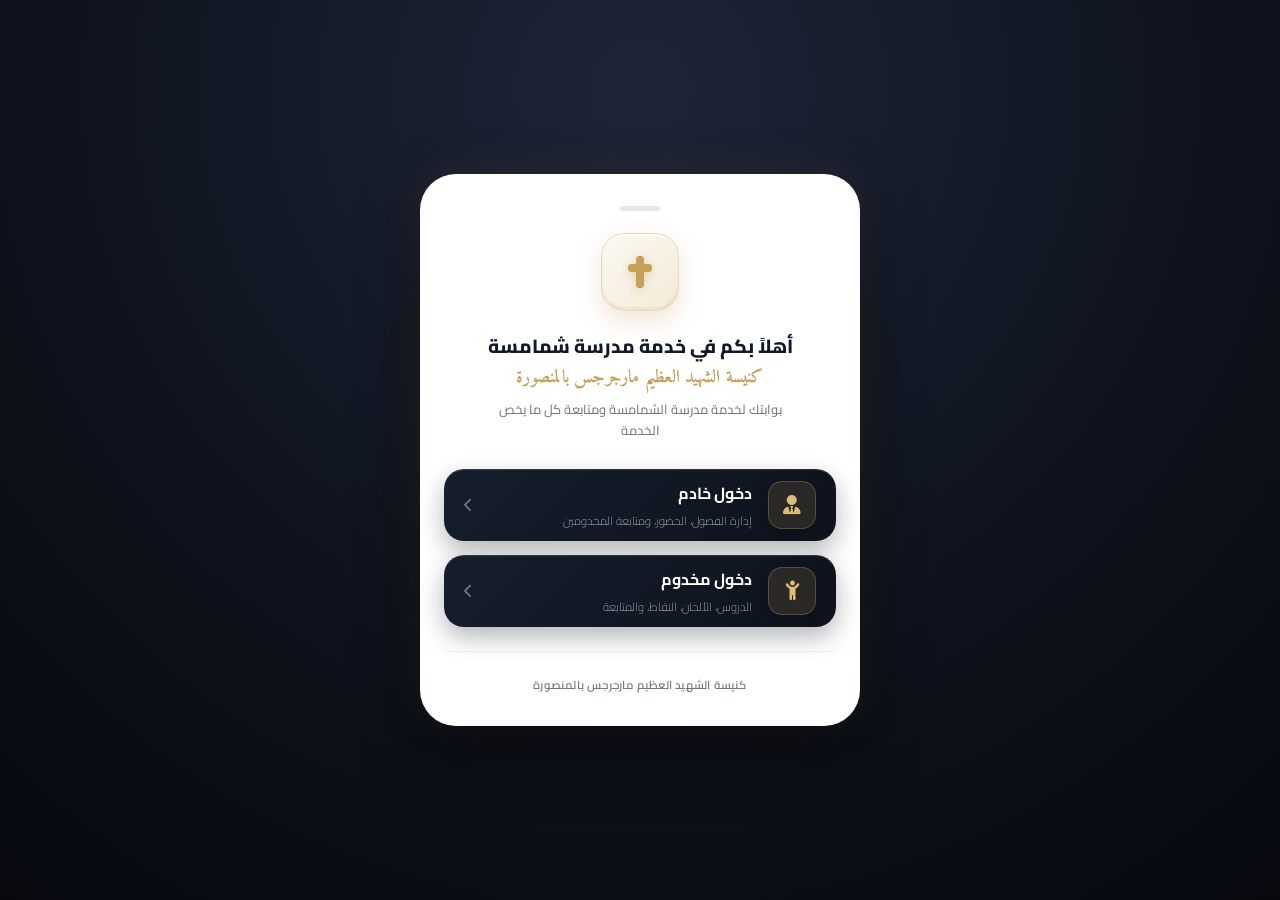
==== index.html @ 26180677 "update home page" ====
<!DOCTYPE html>
<html lang="ar" dir="rtl">
<head>
    <meta charset="UTF-8">
    <meta name="viewport" content="width=device-width, initial-scale=1.0, maximum-scale=1.0, user-scalable=no">
    <title>مدرسة شمامسة مارجرجس بالمنصورة</title>
    <!-- استدعاء خطوط عربية فخمة من Google Fonts -->
    <link href="https://fonts.googleapis.com/css2?family=Cairo:wght@300;400;600;700;800;900&family=Amiri:wght@400;700&display=swap" rel="stylesheet">
    <!-- مكتبة الأيقونات FontAwesome -->
    <link rel="stylesheet" href="https://cdnjs.cloudflare.com/ajax/libs/font-awesome/6.4.0/css/all.min.css">
    
    <style>
        :root {
            --bg-deep: #0a0e17;
            --bg-gradient: radial-gradient(circle at 50% 10%, #1e2538 0%, #0d121c 60%, #07090f 100%);
            --primary-gold: #c5a059;
            --gold-light: #dfbc77;
            --gold-dark: #967433;
            --card-bg: #ffffff;
            --text-main: #111827;
            --text-muted: #6b7280;
            --card-radius: 36px;
        }

        * {
            box-sizing: border-box;
            margin: 0;
            padding: 0;
            font-family: 'Cairo', sans-serif;
            -webkit-tap-highlight-color: transparent;
        }

        body {
            background-color: var(--bg-deep);
            background-image: var(--bg-gradient);
            color: #ffffff;
            min-height: 100vh;
            display: flex;
            justify-content: center;
            align-items: center;
            overflow-x: hidden;
            position: relative;
            padding: 20px;
        }

        /* خلفية ضوئية ناعمة وخاصة بالكارت */
        .ambient-glow {
            position: absolute;
            width: 380px;
            height: 550px;
            background: radial-gradient(circle, rgba(197, 160, 89, 0.15) 0%, rgba(13, 18, 28, 0) 70%);
            filter: blur(50px);
            z-index: 1;
            pointer-events: none;
        }

        /* حاوية التطبيق المتوافقة مع الموبايل والديسكفري */
        .app-wrapper {
            width: 100%;
            max-width: 440px;
            z-index: 10;
            display: flex;
            justify-content: center;
            align-items: center;
            animation: fadeInScale 0.8s cubic-bezier(0.16, 1, 0.3, 1) forwards;
        }

        @keyframes fadeInScale {
            from { opacity: 0; transform: translateY(20px) scale(0.96); }
            to { opacity: 1; transform: translateY(0) scale(1); }
        }

        /* الكارت الرئيسي الأبيض الفخم (Card) */
        .main-card {
            width: 100%;
            background: var(--card-bg);
            border-radius: var(--card-radius);
            padding: 32px 24px 28px 24px;
            box-shadow: 0 25px 60px rgba(0, 0, 0, 0.5),
                        0 0 40px rgba(197, 160, 89, 0.12);
            display: flex;
            flex-direction: column;
            align-items: center;
            text-align: center;
            position: relative;
        }

        /* Drag Handle العلوي */
        .drag-handle {
            width: 40px;
            height: 5px;
            background-color: #e5e7eb;
            border-radius: 10px;
            margin-bottom: 22px;
        }

        /* الشعار الثلاثي الأبعاد */
        .logo-container {
            position: relative;
            width: 78px;
            height: 78px;
            background: linear-gradient(135deg, #fcf8f2 0%, #f3ebd8 100%);
            border: 1px solid rgba(197, 160, 89, 0.3);
            border-radius: 24px;
            display: flex;
            justify-content: center;
            align-items: center;
            margin-bottom: 22px;
            box-shadow: 0 10px 25px rgba(197, 160, 89, 0.25),
                        inset 0 2px 3px rgba(255, 255, 255, 0.8),
                        inset 0 -2px 3px rgba(197, 160, 89, 0.2);
            animation: floatLogo 4s ease-in-out infinite;
        }

        .logo-container i {
            font-size: 32px;
            color: var(--primary-gold);
            filter: drop-shadow(0 2px 5px rgba(197, 160, 89, 0.4));
        }

        @keyframes floatLogo {
            0%, 100% { transform: translateY(0); }
            50% { transform: translateY(-5px); }
        }

        /* العناوين والوصف */
        .title-section {
            margin-bottom: 28px;
            width: 100%;
        }

        .main-heading {
            font-size: 19px;
            font-weight: 800;
            color: var(--text-main);
            line-height: 1.45;
            margin-bottom: 8px;
        }

        .church-name {
            display: block;
            font-family: 'Amiri', serif;
            font-size: 18px;
            font-weight: 700;
            color: var(--primary-gold);
            margin-top: 4px;
            letter-spacing: 0.2px;
        }

        .sub-description {
            font-size: 13px;
            font-weight: 400;
            color: var(--text-muted);
            line-height: 1.6;
            max-width: 310px;
            margin: 0 auto;
        }

        /* أزرار الاختيار (Actions Grid/List) */
        .actions-container {
            width: 100%;
            display: flex;
            flex-direction: column;
            gap: 14px;
            margin-bottom: 24px;
        }

        .action-btn {
            position: relative;
            width: 100%;
            height: 72px;
            background: linear-gradient(135deg, #161e2d 0%, #0d121c 100%);
            border: none;
            border-radius: 20px;
            display: flex;
            align-items: center;
            padding: 0 20px;
            cursor: pointer;
            text-decoration: none;
            box-shadow: 0 10px 25px rgba(13, 18, 28, 0.3),
                        inset 0 1px 1px rgba(255, 255, 255, 0.15);
            transition: all 0.3s cubic-bezier(0.25, 1, 0.5, 1);
            overflow: hidden;
        }

        .action-btn::before {
            content: '';
            position: absolute;
            inset: 0;
            background: linear-gradient(135deg, var(--primary-gold) 0%, transparent 70%);
            opacity: 0;
            transition: opacity 0.3s ease;
        }

        .action-btn:hover {
            transform: translateY(-3px);
            box-shadow: 0 16px 30px rgba(13, 18, 28, 0.4),
                        0 0 20px rgba(197, 160, 89, 0.3);
        }

        .action-btn:hover::before {
            opacity: 0.15;
        }

        .action-btn:active {
            transform: translateY(1px);
            box-shadow: 0 5px 15px rgba(13, 18, 28, 0.3);
        }

        .btn-icon-wrapper {
            position: relative;
            z-index: 2;
            width: 48px;
            height: 48px;
            background: rgba(197, 160, 89, 0.15);
            border: 1px solid rgba(197, 160, 89, 0.3);
            border-radius: 14px;
            display: flex;
            justify-content: center;
            align-items: center;
            margin-left: 16px;
            font-size: 20px;
            color: var(--gold-light);
            box-shadow: 0 4px 10px rgba(0,0,0,0.2);
            transition: all 0.3s ease;
        }

        .action-btn:hover .btn-icon-wrapper {
            background: var(--primary-gold);
            color: #0d121c;
            border-color: var(--primary-gold);
        }

        .btn-text-content {
            position: relative;
            z-index: 2;
            display: flex;
            flex-direction: column;
            align-items: flex-start;
            flex-grow: 1;
            text-align: right;
        }

        .btn-title {
            font-size: 16px;
            font-weight: 700;
            color: #ffffff;
            margin-bottom: 2px;
        }

        .btn-subtitle {
            font-size: 11.5px;
            font-weight: 300;
            color: rgba(255, 255, 255, 0.6);
        }

        .btn-arrow-icon {
            position: relative;
            z-index: 2;
            color: rgba(255, 255, 255, 0.4);
            font-size: 14px;
            transition: transform 0.3s ease;
        }

        .action-btn:hover .btn-arrow-icon {
            color: var(--primary-gold);
            transform: translateX(-4px);
        }

        /* أسفل الكارت (Footer) */
        .card-footer-info {
            border-top: 1px solid #f3f4f6;
            padding-top: 16px;
            width: 100%;
        }

        .footer-church {
            font-size: 11.5px;
            font-weight: 600;
            color: var(--text-muted);
            letter-spacing: 0.2px;
        }
    </style>
</head>
<body>

    <!-- تأثير الإضاءة المحيطة الخلفية -->
    <div class="ambient-glow"></div>

    <div class="app-wrapper">
        <!-- الكارت الرئيسي الأبيض الفخم -->
        <div class="main-card">
            
            <!-- مؤشر السحب العلوي -->
            <div class="drag-handle"></div>

            <!-- الشعار الثلاثي الأبعاد -->
            <div class="logo-container">
                <i class="fa-solid fa-cross"></i>
            </div>

            <!-- العنوان والوصف -->
            <div class="title-section">
                <h1 class="main-heading">
                    أهلاً بكم في خدمة مدرسة شمامسة
                    <span class="church-name">كنيسة الشهيد العظيم مارجرجس بالمنصورة</span>
                </h1>
                <p class="sub-description">
                    بوابتك لخدمة مدرسة الشمامسة ومتابعة كل ما يخص الخدمة
                </p>
            </div>

            <!-- أزرار الاختيار الرئيسية -->
            <div class="actions-container">
                <!-- زر دخول خادم -->
                <a href="a/sign.html" class="action-btn">
                    <div class="btn-icon-wrapper">
                        <i class="fa-solid fa-user-tie"></i>
                    </div>
                    <div class="btn-text-content">
                        <span class="btn-title">دخول خادم</span>
                        <span class="btn-subtitle">إدارة الفصول، الحضور، ومتابعة المخدومين</span>
                    </div>
                    <div class="btn-arrow-icon">
                        <i class="fa-solid fa-chevron-left"></i>
                    </div>
                </a>

                <!-- زر دخول مخدوم -->
                <a href="u/sign.html" class="action-btn">
                    <div class="btn-icon-wrapper">
                        <i class="fa-solid fa-child-reaching"></i>
                    </div>
                    <div class="btn-text-content">
                        <span class="btn-title">دخول مخدوم</span>
                        <span class="btn-subtitle">الدروس، الألحان، النقاط، والمتابعة</span>
                    </div>
                    <div class="btn-arrow-icon">
                        <i class="fa-solid fa-chevron-left"></i>
                    </div>
                </a>
            </div>

            <!-- تذييل الكارت الهادئ -->
            <div class="card-footer-info">
                <span class="footer-church">كنيسة الشهيد العظيم مارجرجس بالمنصورة</span>
            </div>

        </div>
    </div>

</body>
</html>
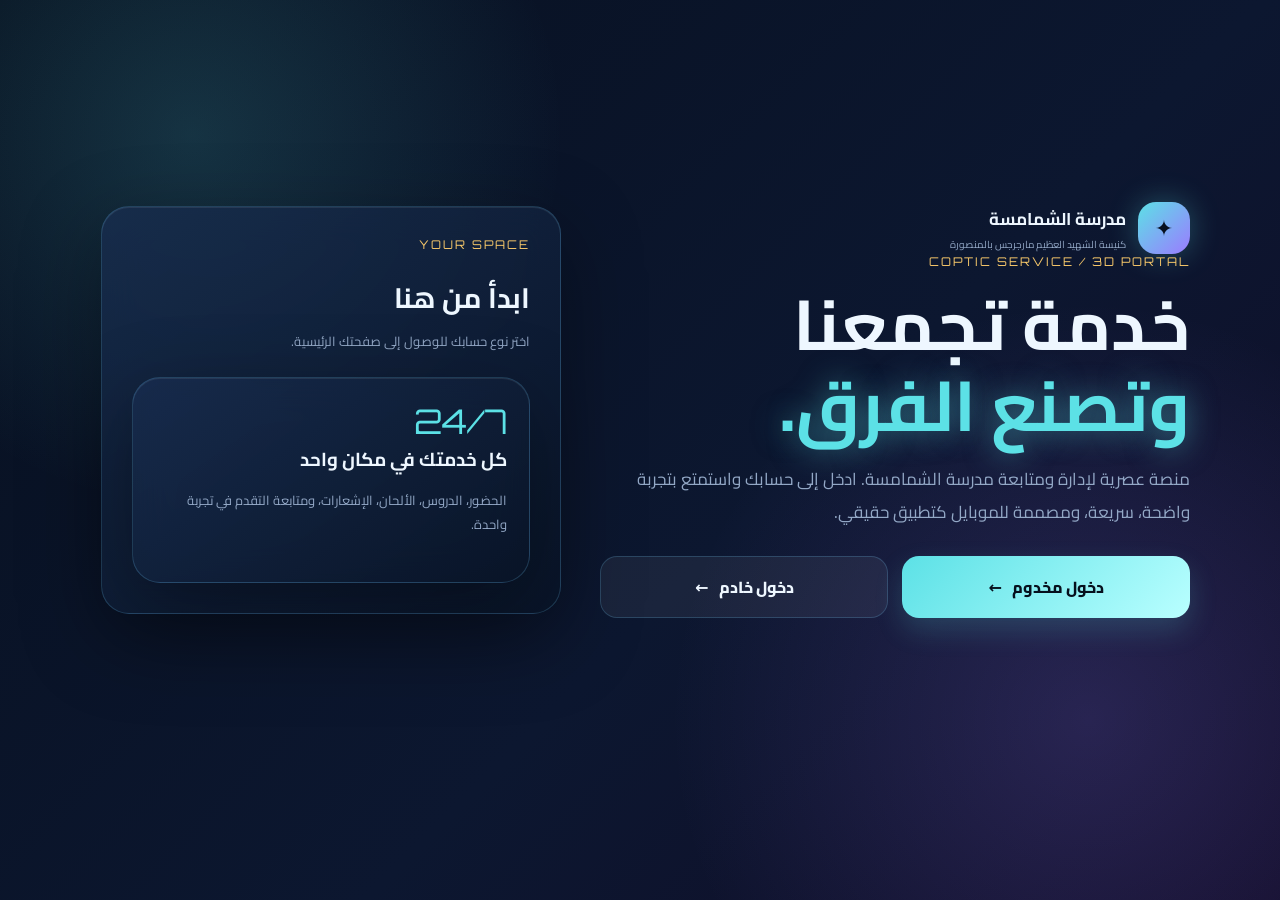
==== commit 33f1720a: "Build 3D gaming app experience and login flow" ====
--- a/index.html
+++ b/index.html
@@ -1,353 +1 @@
-<!DOCTYPE html>
-<html lang="ar" dir="rtl">
-<head>
-    <meta charset="UTF-8">
-    <meta name="viewport" content="width=device-width, initial-scale=1.0, maximum-scale=1.0, user-scalable=no">
-    <title>مدرسة شمامسة مارجرجس بالمنصورة</title>
-    <!-- استدعاء خطوط عربية فخمة من Google Fonts -->
-    <link href="https://fonts.googleapis.com/css2?family=Cairo:wght@300;400;600;700;800;900&family=Amiri:wght@400;700&display=swap" rel="stylesheet">
-    <!-- مكتبة الأيقونات FontAwesome -->
-    <link rel="stylesheet" href="https://cdnjs.cloudflare.com/ajax/libs/font-awesome/6.4.0/css/all.min.css">
-    
-    <style>
-        :root {
-            --bg-deep: #0a0e17;
-            --bg-gradient: radial-gradient(circle at 50% 10%, #1e2538 0%, #0d121c 60%, #07090f 100%);
-            --primary-gold: #c5a059;
-            --gold-light: #dfbc77;
-            --gold-dark: #967433;
-            --card-bg: #ffffff;
-            --text-main: #111827;
-            --text-muted: #6b7280;
-            --card-radius: 36px;
-        }
-
-        * {
-            box-sizing: border-box;
-            margin: 0;
-            padding: 0;
-            font-family: 'Cairo', sans-serif;
-            -webkit-tap-highlight-color: transparent;
-        }
-
-        body {
-            background-color: var(--bg-deep);
-            background-image: var(--bg-gradient);
-            color: #ffffff;
-            min-height: 100vh;
-            display: flex;
-            justify-content: center;
-            align-items: center;
-            overflow-x: hidden;
-            position: relative;
-            padding: 20px;
-        }
-
-        /* خلفية ضوئية ناعمة وخاصة بالكارت */
-        .ambient-glow {
-            position: absolute;
-            width: 380px;
-            height: 550px;
-            background: radial-gradient(circle, rgba(197, 160, 89, 0.15) 0%, rgba(13, 18, 28, 0) 70%);
-            filter: blur(50px);
-            z-index: 1;
-            pointer-events: none;
-        }
-
-        /* حاوية التطبيق المتوافقة مع الموبايل والديسكفري */
-        .app-wrapper {
-            width: 100%;
-            max-width: 440px;
-            z-index: 10;
-            display: flex;
-            justify-content: center;
-            align-items: center;
-            animation: fadeInScale 0.8s cubic-bezier(0.16, 1, 0.3, 1) forwards;
-        }
-
-        @keyframes fadeInScale {
-            from { opacity: 0; transform: translateY(20px) scale(0.96); }
-            to { opacity: 1; transform: translateY(0) scale(1); }
-        }
-
-        /* الكارت الرئيسي الأبيض الفخم (Card) */
-        .main-card {
-            width: 100%;
-            background: var(--card-bg);
-            border-radius: var(--card-radius);
-            padding: 32px 24px 28px 24px;
-            box-shadow: 0 25px 60px rgba(0, 0, 0, 0.5),
-                        0 0 40px rgba(197, 160, 89, 0.12);
-            display: flex;
-            flex-direction: column;
-            align-items: center;
-            text-align: center;
-            position: relative;
-        }
-
-        /* Drag Handle العلوي */
-        .drag-handle {
-            width: 40px;
-            height: 5px;
-            background-color: #e5e7eb;
-            border-radius: 10px;
-            margin-bottom: 22px;
-        }
-
-        /* الشعار الثلاثي الأبعاد */
-        .logo-container {
-            position: relative;
-            width: 78px;
-            height: 78px;
-            background: linear-gradient(135deg, #fcf8f2 0%, #f3ebd8 100%);
-            border: 1px solid rgba(197, 160, 89, 0.3);
-            border-radius: 24px;
-            display: flex;
-            justify-content: center;
-            align-items: center;
-            margin-bottom: 22px;
-            box-shadow: 0 10px 25px rgba(197, 160, 89, 0.25),
-                        inset 0 2px 3px rgba(255, 255, 255, 0.8),
-                        inset 0 -2px 3px rgba(197, 160, 89, 0.2);
-            animation: floatLogo 4s ease-in-out infinite;
-        }
-
-        .logo-container i {
-            font-size: 32px;
-            color: var(--primary-gold);
-            filter: drop-shadow(0 2px 5px rgba(197, 160, 89, 0.4));
-        }
-
-        @keyframes floatLogo {
-            0%, 100% { transform: translateY(0); }
-            50% { transform: translateY(-5px); }
-        }
-
-        /* العناوين والوصف */
-        .title-section {
-            margin-bottom: 28px;
-            width: 100%;
-        }
-
-        .main-heading {
-            font-size: 19px;
-            font-weight: 800;
-            color: var(--text-main);
-            line-height: 1.45;
-            margin-bottom: 8px;
-        }
-
-        .church-name {
-            display: block;
-            font-family: 'Amiri', serif;
-            font-size: 18px;
-            font-weight: 700;
-            color: var(--primary-gold);
-            margin-top: 4px;
-            letter-spacing: 0.2px;
-        }
-
-        .sub-description {
-            font-size: 13px;
-            font-weight: 400;
-            color: var(--text-muted);
-            line-height: 1.6;
-            max-width: 310px;
-            margin: 0 auto;
-        }
-
-        /* أزرار الاختيار (Actions Grid/List) */
-        .actions-container {
-            width: 100%;
-            display: flex;
-            flex-direction: column;
-            gap: 14px;
-            margin-bottom: 24px;
-        }
-
-        .action-btn {
-            position: relative;
-            width: 100%;
-            height: 72px;
-            background: linear-gradient(135deg, #161e2d 0%, #0d121c 100%);
-            border: none;
-            border-radius: 20px;
-            display: flex;
-            align-items: center;
-            padding: 0 20px;
-            cursor: pointer;
-            text-decoration: none;
-            box-shadow: 0 10px 25px rgba(13, 18, 28, 0.3),
-                        inset 0 1px 1px rgba(255, 255, 255, 0.15);
-            transition: all 0.3s cubic-bezier(0.25, 1, 0.5, 1);
-            overflow: hidden;
-        }
-
-        .action-btn::before {
-            content: '';
-            position: absolute;
-            inset: 0;
-            background: linear-gradient(135deg, var(--primary-gold) 0%, transparent 70%);
-            opacity: 0;
-            transition: opacity 0.3s ease;
-        }
-
-        .action-btn:hover {
-            transform: translateY(-3px);
-            box-shadow: 0 16px 30px rgba(13, 18, 28, 0.4),
-                        0 0 20px rgba(197, 160, 89, 0.3);
-        }
-
-        .action-btn:hover::before {
-            opacity: 0.15;
-        }
-
-        .action-btn:active {
-            transform: translateY(1px);
-            box-shadow: 0 5px 15px rgba(13, 18, 28, 0.3);
-        }
-
-        .btn-icon-wrapper {
-            position: relative;
-            z-index: 2;
-            width: 48px;
-            height: 48px;
-            background: rgba(197, 160, 89, 0.15);
-            border: 1px solid rgba(197, 160, 89, 0.3);
-            border-radius: 14px;
-            display: flex;
-            justify-content: center;
-            align-items: center;
-            margin-left: 16px;
-            font-size: 20px;
-            color: var(--gold-light);
-            box-shadow: 0 4px 10px rgba(0,0,0,0.2);
-            transition: all 0.3s ease;
-        }
-
-        .action-btn:hover .btn-icon-wrapper {
-            background: var(--primary-gold);
-            color: #0d121c;
-            border-color: var(--primary-gold);
-        }
-
-        .btn-text-content {
-            position: relative;
-            z-index: 2;
-            display: flex;
-            flex-direction: column;
-            align-items: flex-start;
-            flex-grow: 1;
-            text-align: right;
-        }
-
-        .btn-title {
-            font-size: 16px;
-            font-weight: 700;
-            color: #ffffff;
-            margin-bottom: 2px;
-        }
-
-        .btn-subtitle {
-            font-size: 11.5px;
-            font-weight: 300;
-            color: rgba(255, 255, 255, 0.6);
-        }
-
-        .btn-arrow-icon {
-            position: relative;
-            z-index: 2;
-            color: rgba(255, 255, 255, 0.4);
-            font-size: 14px;
-            transition: transform 0.3s ease;
-        }
-
-        .action-btn:hover .btn-arrow-icon {
-            color: var(--primary-gold);
-            transform: translateX(-4px);
-        }
-
-        /* أسفل الكارت (Footer) */
-        .card-footer-info {
-            border-top: 1px solid #f3f4f6;
-            padding-top: 16px;
-            width: 100%;
-        }
-
-        .footer-church {
-            font-size: 11.5px;
-            font-weight: 600;
-            color: var(--text-muted);
-            letter-spacing: 0.2px;
-        }
-    </style>
-</head>
-<body>
-
-    <!-- تأثير الإضاءة المحيطة الخلفية -->
-    <div class="ambient-glow"></div>
-
-    <div class="app-wrapper">
-        <!-- الكارت الرئيسي الأبيض الفخم -->
-        <div class="main-card">
-            
-            <!-- مؤشر السحب العلوي -->
-            <div class="drag-handle"></div>
-
-            <!-- الشعار الثلاثي الأبعاد -->
-            <div class="logo-container">
-                <i class="fa-solid fa-cross"></i>
-            </div>
-
-            <!-- العنوان والوصف -->
-            <div class="title-section">
-                <h1 class="main-heading">
-                    أهلاً بكم في خدمة مدرسة شمامسة
-                    <span class="church-name">كنيسة الشهيد العظيم مارجرجس بالمنصورة</span>
-                </h1>
-                <p class="sub-description">
-                    بوابتك لخدمة مدرسة الشمامسة ومتابعة كل ما يخص الخدمة
-                </p>
-            </div>
-
-            <!-- أزرار الاختيار الرئيسية -->
-            <div class="actions-container">
-                <!-- زر دخول خادم -->
-                <a href="a/sign.html" class="action-btn">
-                    <div class="btn-icon-wrapper">
-                        <i class="fa-solid fa-user-tie"></i>
-                    </div>
-                    <div class="btn-text-content">
-                        <span class="btn-title">دخول خادم</span>
-                        <span class="btn-subtitle">إدارة الفصول، الحضور، ومتابعة المخدومين</span>
-                    </div>
-                    <div class="btn-arrow-icon">
-                        <i class="fa-solid fa-chevron-left"></i>
-                    </div>
-                </a>
-
-                <!-- زر دخول مخدوم -->
-                <a href="u/sign.html" class="action-btn">
-                    <div class="btn-icon-wrapper">
-                        <i class="fa-solid fa-child-reaching"></i>
-                    </div>
-                    <div class="btn-text-content">
-                        <span class="btn-title">دخول مخدوم</span>
-                        <span class="btn-subtitle">الدروس، الألحان، النقاط، والمتابعة</span>
-                    </div>
-                    <div class="btn-arrow-icon">
-                        <i class="fa-solid fa-chevron-left"></i>
-                    </div>
-                </a>
-            </div>
-
-            <!-- تذييل الكارت الهادئ -->
-            <div class="card-footer-info">
-                <span class="footer-church">كنيسة الشهيد العظيم مارجرجس بالمنصورة</span>
-            </div>
-
-        </div>
-    </div>
-
-</body>
-</html>+<!doctype html><html lang="ar" dir="rtl"><head><meta charset="UTF-8"><meta name="viewport" content="width=device-width,initial-scale=1"><meta name="theme-color" content="#07101f"><link rel="manifest" href="/manifest.webmanifest"><link rel="stylesheet" href="/assets/app.css"><title>مدرسة الشمامسة | بوابة الخدمة</title></head><body><main class="app-shell landing"><section class="hero"><div class="brand"><div class="brand-mark">✦</div><div><strong>مدرسة الشمامسة</strong><small>كنيسة الشهيد العظيم مارجرجس بالمنصورة</small></div></div><div class="eyebrow">COPTIC SERVICE / 3D PORTAL</div><h1>خدمة تجمعنا<br><span>وتصنع الفرق.</span></h1><p>منصة عصرية لإدارة ومتابعة مدرسة الشمامسة. ادخل إلى حسابك واستمتع بتجربة واضحة، سريعة، ومصممة للموبايل كتطبيق حقيقي.</p><div class="actions"><a class="btn" href="u/sign.html">دخول مخدوم <span>←</span></a><a class="btn secondary" href="a/sign.html">دخول خادم <span>←</span></a></div><div class="install" id="installTip">يمكنك تثبيت التطبيق من قائمة المتصفح ليعمل كتطبيق مستقل.</div></section><section class="glass login-card"><div class="eyebrow">YOUR SPACE</div><h2>ابدأ من هنا</h2><p>اختر نوع حسابك للوصول إلى صفحتك الرئيسية.</p><div class="dash-card glass"><div class="stat">24/7</div><h3>كل خدمتك في مكان واحد</h3><p>الحضور، الدروس، الألحان، الإشعارات، ومتابعة التقدم في تجربة واحدة.</p></div></section></main><script src="/assets/app.js"></script></body></html>
--- a/assets/app.css
+++ b/assets/app.css
@@ -0,0 +1,2 @@
+@import url('https://fonts.googleapis.com/css2?family=Cairo:wght@400;600;700;800&family=Orbitron:wght@500;700;800&display=swap');
+:root{--bg:#07101f;--panel:rgba(15,29,54,.78);--line:rgba(115,211,255,.2);--cyan:#5ce1e6;--violet:#9b7bff;--gold:#f7c86a;--text:#eef7ff;--muted:#93a8c6;--danger:#ff7e9d}*{box-sizing:border-box}html{background:var(--bg)}body{margin:0;min-height:100vh;background:radial-gradient(circle at 15% 15%,rgba(92,225,230,.16),transparent 28%),radial-gradient(circle at 85% 80%,rgba(155,123,255,.18),transparent 32%),linear-gradient(135deg,#07101f,#0c1730 58%,#110d29);color:var(--text);font-family:Cairo,system-ui,sans-serif}a{text-decoration:none;color:inherit}button,input{font:inherit}.app-shell{width:min(1100px,calc(100% - 32px));margin:auto;padding:28px 0 40px}.glass{background:linear-gradient(145deg,rgba(24,45,79,.8),rgba(9,20,39,.84));border:1px solid var(--line);box-shadow:0 25px 80px rgba(0,0,0,.34),inset 0 1px rgba(255,255,255,.08);backdrop-filter:blur(18px);border-radius:28px}.landing{min-height:calc(100vh - 68px);display:grid;grid-template-columns:1.1fr .9fr;gap:28px;align-items:center}.hero h1{font-size:clamp(34px,6vw,70px);line-height:1.15;margin:16px 0}.hero h1 span{color:var(--cyan);text-shadow:0 0 30px rgba(92,225,230,.5)}.hero p{color:var(--muted);font-size:17px;line-height:1.9;max-width:600px}.eyebrow{color:var(--gold);letter-spacing:2px;font-family:Orbitron,sans-serif;font-size:12px}.brand{display:flex;align-items:center;gap:12px}.brand-mark{width:52px;height:52px;display:grid;place-items:center;border-radius:18px;color:#07101f;background:linear-gradient(135deg,var(--cyan),var(--violet));box-shadow:0 0 30px rgba(92,225,230,.3);font-size:22px}.brand strong{display:block;font-size:17px}.brand small{display:block;color:var(--muted);font-size:10px}.actions{display:grid;grid-template-columns:repeat(2,1fr);gap:14px;margin-top:28px}.btn{border:0;border-radius:17px;padding:15px 18px;display:inline-flex;align-items:center;justify-content:center;gap:10px;color:#06101d;font-weight:800;cursor:pointer;background:linear-gradient(135deg,var(--cyan),#b9ffff);box-shadow:0 12px 28px rgba(92,225,230,.18);transition:.2s}.btn:hover{transform:translateY(-3px);filter:brightness(1.08)}.btn.secondary{color:var(--text);background:rgba(255,255,255,.06);border:1px solid var(--line);box-shadow:none}.login-card{padding:30px;max-width:460px;margin:auto}.login-card h2{font-size:28px;margin:20px 0 5px}.login-card p{color:var(--muted);font-size:13px;margin:0 0 24px}.field{display:grid;gap:8px;margin:14px 0}.field label{font-size:12px;color:var(--muted)}.field input{width:100%;border:1px solid var(--line);background:rgba(3,12,26,.65);color:var(--text);border-radius:14px;padding:14px;outline:0}.field input:focus{border-color:var(--cyan);box-shadow:0 0 0 3px rgba(92,225,230,.12)}.login-card .btn{width:100%;margin-top:10px}.hint{margin-top:16px;text-align:center;color:var(--muted);font-size:12px}.hint a{color:var(--cyan)}.dashboard{padding-top:18px}.topbar{display:flex;justify-content:space-between;align-items:center;margin-bottom:22px}.status{color:var(--cyan);font-size:12px}.dash-grid{display:grid;grid-template-columns:repeat(3,1fr);gap:16px}.dash-card{padding:22px;min-height:150px}.dash-card h3{margin:0 0 12px}.dash-card p{color:var(--muted);font-size:13px;line-height:1.8}.stat{font-size:34px;font-family:Orbitron;color:var(--cyan)}.back{display:inline-flex;color:var(--muted);font-size:12px;margin-top:22px}.install{display:none;margin-top:18px;color:var(--gold);font-size:12px}@media(max-width:760px){.landing{grid-template-columns:1fr;padding-top:35px}.hero{text-align:center}.hero p{margin-inline:auto}.actions{grid-template-columns:1fr}.dash-grid{grid-template-columns:1fr}.app-shell{width:min(100% - 22px,600px)}.login-card{padding:22px}.topbar{align-items:flex-start;gap:12px}.topbar .brand small{max-width:180px}}
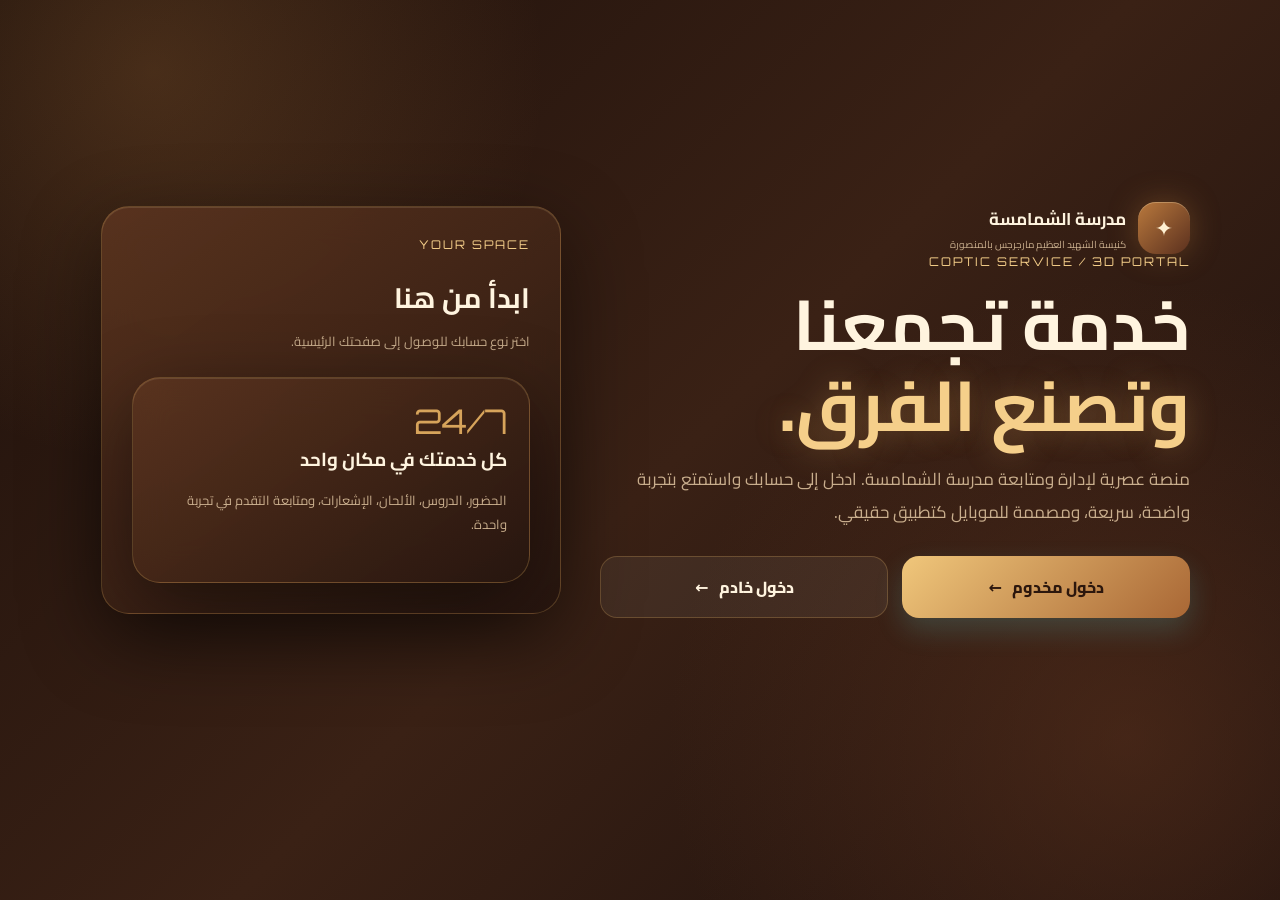
==== commit 4016ec12: "Refresh interface with warm wood theme" ====
--- a/index.html
+++ b/index.html
@@ -1 +1 @@
-<!doctype html><html lang="ar" dir="rtl"><head><meta charset="UTF-8"><meta name="viewport" content="width=device-width,initial-scale=1"><meta name="theme-color" content="#07101f"><link rel="manifest" href="/manifest.webmanifest"><link rel="stylesheet" href="/assets/app.css"><title>مدرسة الشمامسة | بوابة الخدمة</title></head><body><main class="app-shell landing"><section class="hero"><div class="brand"><div class="brand-mark">✦</div><div><strong>مدرسة الشمامسة</strong><small>كنيسة الشهيد العظيم مارجرجس بالمنصورة</small></div></div><div class="eyebrow">COPTIC SERVICE / 3D PORTAL</div><h1>خدمة تجمعنا<br><span>وتصنع الفرق.</span></h1><p>منصة عصرية لإدارة ومتابعة مدرسة الشمامسة. ادخل إلى حسابك واستمتع بتجربة واضحة، سريعة، ومصممة للموبايل كتطبيق حقيقي.</p><div class="actions"><a class="btn" href="u/sign.html">دخول مخدوم <span>←</span></a><a class="btn secondary" href="a/sign.html">دخول خادم <span>←</span></a></div><div class="install" id="installTip">يمكنك تثبيت التطبيق من قائمة المتصفح ليعمل كتطبيق مستقل.</div></section><section class="glass login-card"><div class="eyebrow">YOUR SPACE</div><h2>ابدأ من هنا</h2><p>اختر نوع حسابك للوصول إلى صفحتك الرئيسية.</p><div class="dash-card glass"><div class="stat">24/7</div><h3>كل خدمتك في مكان واحد</h3><p>الحضور، الدروس، الألحان، الإشعارات، ومتابعة التقدم في تجربة واحدة.</p></div></section></main><script src="/assets/app.js"></script></body></html>
+<!doctype html><html lang="ar" dir="rtl"><head><meta charset="UTF-8"><meta name="viewport" content="width=device-width,initial-scale=1"><meta name="theme-color" content="#3a2115"><link rel="manifest" href="/manifest.webmanifest"><link rel="stylesheet" href="/assets/app.css"><title>مدرسة الشمامسة | بوابة الخدمة</title></head><body><main class="app-shell landing"><section class="hero"><div class="brand"><div class="brand-mark">✦</div><div><strong>مدرسة الشمامسة</strong><small>كنيسة الشهيد العظيم مارجرجس بالمنصورة</small></div></div><div class="eyebrow">COPTIC SERVICE / 3D PORTAL</div><h1>خدمة تجمعنا<br><span>وتصنع الفرق.</span></h1><p>منصة عصرية لإدارة ومتابعة مدرسة الشمامسة. ادخل إلى حسابك واستمتع بتجربة واضحة، سريعة، ومصممة للموبايل كتطبيق حقيقي.</p><div class="actions"><a class="btn" href="u/sign.html">دخول مخدوم <span>←</span></a><a class="btn secondary" href="a/sign.html">دخول خادم <span>←</span></a></div><div class="install" id="installTip">يمكنك تثبيت التطبيق من قائمة المتصفح ليعمل كتطبيق مستقل.</div></section><section class="glass login-card"><div class="eyebrow">YOUR SPACE</div><h2>ابدأ من هنا</h2><p>اختر نوع حسابك للوصول إلى صفحتك الرئيسية.</p><div class="dash-card glass"><div class="stat">24/7</div><h3>كل خدمتك في مكان واحد</h3><p>الحضور، الدروس، الألحان، الإشعارات، ومتابعة التقدم في تجربة واحدة.</p></div></section></main><script src="/assets/app.js"></script></body></html>
--- a/assets/app.css
+++ b/assets/app.css
@@ -1,2 +1,2 @@
 @import url('https://fonts.googleapis.com/css2?family=Cairo:wght@400;600;700;800&family=Orbitron:wght@500;700;800&display=swap');
-:root{--bg:#07101f;--panel:rgba(15,29,54,.78);--line:rgba(115,211,255,.2);--cyan:#5ce1e6;--violet:#9b7bff;--gold:#f7c86a;--text:#eef7ff;--muted:#93a8c6;--danger:#ff7e9d}*{box-sizing:border-box}html{background:var(--bg)}body{margin:0;min-height:100vh;background:radial-gradient(circle at 15% 15%,rgba(92,225,230,.16),transparent 28%),radial-gradient(circle at 85% 80%,rgba(155,123,255,.18),transparent 32%),linear-gradient(135deg,#07101f,#0c1730 58%,#110d29);color:var(--text);font-family:Cairo,system-ui,sans-serif}a{text-decoration:none;color:inherit}button,input{font:inherit}.app-shell{width:min(1100px,calc(100% - 32px));margin:auto;padding:28px 0 40px}.glass{background:linear-gradient(145deg,rgba(24,45,79,.8),rgba(9,20,39,.84));border:1px solid var(--line);box-shadow:0 25px 80px rgba(0,0,0,.34),inset 0 1px rgba(255,255,255,.08);backdrop-filter:blur(18px);border-radius:28px}.landing{min-height:calc(100vh - 68px);display:grid;grid-template-columns:1.1fr .9fr;gap:28px;align-items:center}.hero h1{font-size:clamp(34px,6vw,70px);line-height:1.15;margin:16px 0}.hero h1 span{color:var(--cyan);text-shadow:0 0 30px rgba(92,225,230,.5)}.hero p{color:var(--muted);font-size:17px;line-height:1.9;max-width:600px}.eyebrow{color:var(--gold);letter-spacing:2px;font-family:Orbitron,sans-serif;font-size:12px}.brand{display:flex;align-items:center;gap:12px}.brand-mark{width:52px;height:52px;display:grid;place-items:center;border-radius:18px;color:#07101f;background:linear-gradient(135deg,var(--cyan),var(--violet));box-shadow:0 0 30px rgba(92,225,230,.3);font-size:22px}.brand strong{display:block;font-size:17px}.brand small{display:block;color:var(--muted);font-size:10px}.actions{display:grid;grid-template-columns:repeat(2,1fr);gap:14px;margin-top:28px}.btn{border:0;border-radius:17px;padding:15px 18px;display:inline-flex;align-items:center;justify-content:center;gap:10px;color:#06101d;font-weight:800;cursor:pointer;background:linear-gradient(135deg,var(--cyan),#b9ffff);box-shadow:0 12px 28px rgba(92,225,230,.18);transition:.2s}.btn:hover{transform:translateY(-3px);filter:brightness(1.08)}.btn.secondary{color:var(--text);background:rgba(255,255,255,.06);border:1px solid var(--line);box-shadow:none}.login-card{padding:30px;max-width:460px;margin:auto}.login-card h2{font-size:28px;margin:20px 0 5px}.login-card p{color:var(--muted);font-size:13px;margin:0 0 24px}.field{display:grid;gap:8px;margin:14px 0}.field label{font-size:12px;color:var(--muted)}.field input{width:100%;border:1px solid var(--line);background:rgba(3,12,26,.65);color:var(--text);border-radius:14px;padding:14px;outline:0}.field input:focus{border-color:var(--cyan);box-shadow:0 0 0 3px rgba(92,225,230,.12)}.login-card .btn{width:100%;margin-top:10px}.hint{margin-top:16px;text-align:center;color:var(--muted);font-size:12px}.hint a{color:var(--cyan)}.dashboard{padding-top:18px}.topbar{display:flex;justify-content:space-between;align-items:center;margin-bottom:22px}.status{color:var(--cyan);font-size:12px}.dash-grid{display:grid;grid-template-columns:repeat(3,1fr);gap:16px}.dash-card{padding:22px;min-height:150px}.dash-card h3{margin:0 0 12px}.dash-card p{color:var(--muted);font-size:13px;line-height:1.8}.stat{font-size:34px;font-family:Orbitron;color:var(--cyan)}.back{display:inline-flex;color:var(--muted);font-size:12px;margin-top:22px}.install{display:none;margin-top:18px;color:var(--gold);font-size:12px}@media(max-width:760px){.landing{grid-template-columns:1fr;padding-top:35px}.hero{text-align:center}.hero p{margin-inline:auto}.actions{grid-template-columns:1fr}.dash-grid{grid-template-columns:1fr}.app-shell{width:min(100% - 22px,600px)}.login-card{padding:22px}.topbar{align-items:flex-start;gap:12px}.topbar .brand small{max-width:180px}}
+:root{--bg:#24150f;--panel:rgba(70,39,24,.82);--line:rgba(213,164,92,.28);--cyan:#d7a45b;--violet:#9b6543;--gold:#f5cf8a;--text:#fff4df;--muted:#c9ae8d;--danger:#d9775f}*{box-sizing:border-box}html{background:var(--bg)}body{margin:0;min-height:100vh;background:radial-gradient(circle at 12% 8%,rgba(191,128,64,.24),transparent 28%),radial-gradient(circle at 88% 82%,rgba(100,54,31,.5),transparent 34%),linear-gradient(135deg,#1d100b,#3a2115 52%,#1c100d);color:var(--text);font-family:Cairo,system-ui,sans-serif}a{text-decoration:none;color:inherit}button,input{font:inherit}.app-shell{width:min(1100px,calc(100% - 32px));margin:auto;padding:28px 0 40px}.glass{background:linear-gradient(145deg,rgba(91,52,31,.9),rgba(39,22,15,.94));border:1px solid var(--line);box-shadow:0 25px 80px rgba(0,0,0,.48),inset 0 1px rgba(255,236,196,.12);backdrop-filter:blur(18px);border-radius:28px}.landing{min-height:calc(100vh - 68px);display:grid;grid-template-columns:1.1fr .9fr;gap:28px;align-items:center}.hero h1{font-size:clamp(34px,6vw,70px);line-height:1.15;margin:16px 0}.hero h1 span{color:var(--gold);text-shadow:0 0 30px rgba(215,164,91,.35)}.hero p{color:var(--muted);font-size:17px;line-height:1.9;max-width:600px}.eyebrow{color:var(--gold);letter-spacing:2px;font-family:Orbitron,sans-serif;font-size:12px}.brand{display:flex;align-items:center;gap:12px}.brand-mark{width:52px;height:52px;display:grid;place-items:center;border-radius:18px;color:#fff1d2;background:linear-gradient(135deg,#b9793d,#5b301e);box-shadow:0 0 30px rgba(190,125,60,.35),inset 0 1px rgba(255,235,190,.3);font-size:22px}.brand strong{display:block;font-size:17px}.brand small{display:block;color:var(--muted);font-size:10px}.actions{display:grid;grid-template-columns:repeat(2,1fr);gap:14px;margin-top:28px}.btn{border:0;border-radius:17px;padding:15px 18px;display:inline-flex;align-items:center;justify-content:center;gap:10px;color:#2c170d;font-weight:800;cursor:pointer;background:linear-gradient(135deg,#f0c77b,#a96735);box-shadow:0 12px 28px rgba(92,225,230,.18);transition:.2s}.btn:hover{transform:translateY(-3px);filter:brightness(1.08)}.btn.secondary{color:var(--text);background:rgba(255,255,255,.06);border:1px solid var(--line);box-shadow:none}.login-card{padding:30px;max-width:460px;margin:auto}.login-card h2{font-size:28px;margin:20px 0 5px}.login-card p{color:var(--muted);font-size:13px;margin:0 0 24px}.field{display:grid;gap:8px;margin:14px 0}.field label{font-size:12px;color:var(--muted)}.field input{width:100%;border:1px solid var(--line);background:rgba(3,12,26,.65);color:var(--text);border-radius:14px;padding:14px;outline:0}.field input:focus{border-color:var(--cyan);box-shadow:0 0 0 3px rgba(92,225,230,.12)}.login-card .btn{width:100%;margin-top:10px}.hint{margin-top:16px;text-align:center;color:var(--muted);font-size:12px}.hint a{color:var(--cyan)}.dashboard{padding-top:18px}.topbar{display:flex;justify-content:space-between;align-items:center;margin-bottom:22px}.status{color:var(--cyan);font-size:12px}.dash-grid{display:grid;grid-template-columns:repeat(3,1fr);gap:16px}.dash-card{padding:22px;min-height:150px}.dash-card h3{margin:0 0 12px}.dash-card p{color:var(--muted);font-size:13px;line-height:1.8}.stat{font-size:34px;font-family:Orbitron;color:var(--cyan)}.back{display:inline-flex;color:var(--muted);font-size:12px;margin-top:22px}.install{display:none;margin-top:18px;color:var(--gold);font-size:12px}@media(max-width:760px){.landing{grid-template-columns:1fr;padding-top:35px}.hero{text-align:center}.hero p{margin-inline:auto}.actions{grid-template-columns:1fr}.dash-grid{grid-template-columns:1fr}.app-shell{width:min(100% - 22px,600px)}.login-card{padding:22px}.topbar{align-items:flex-start;gap:12px}.topbar .brand small{max-width:180px}}
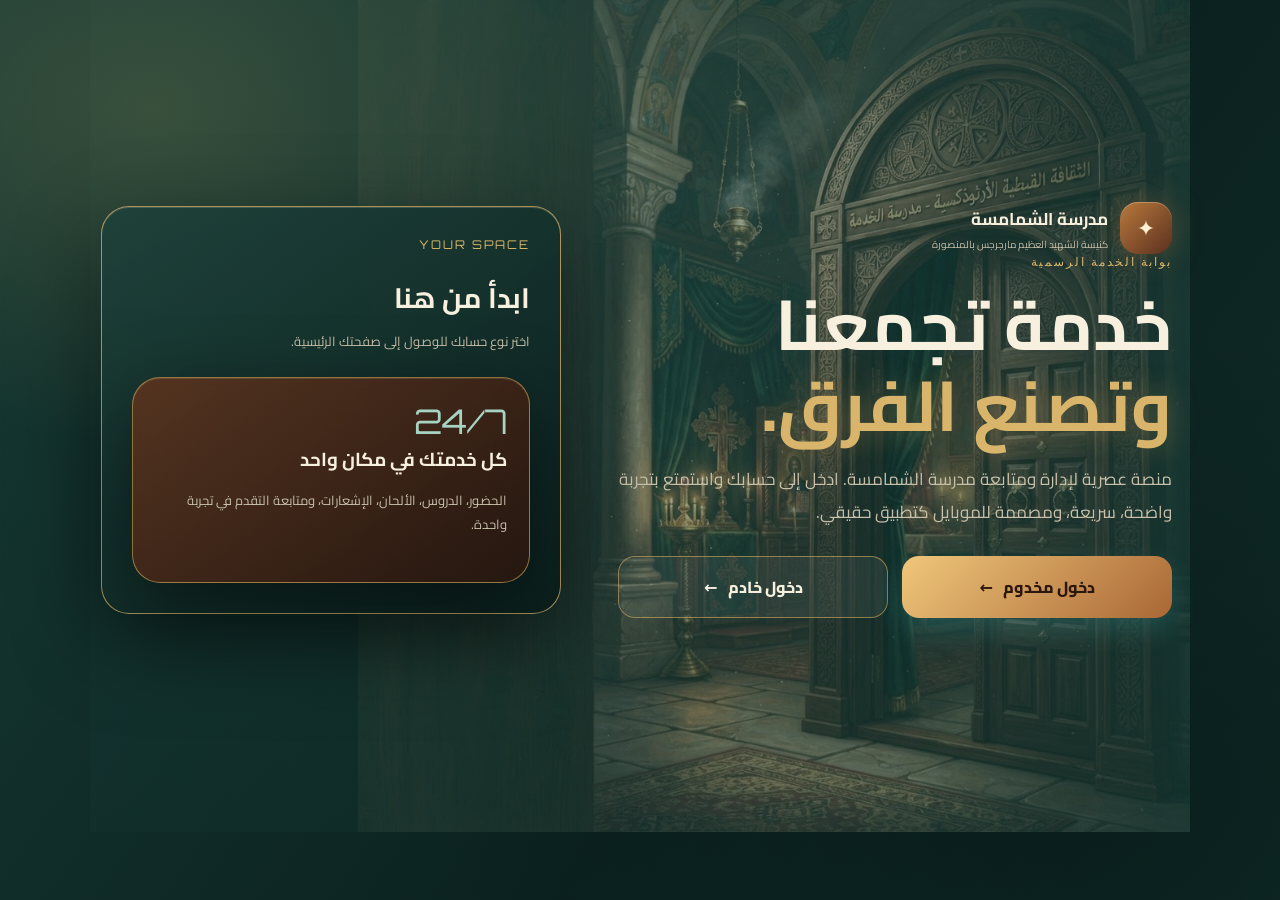
==== commit 96630aee: "Refine formal painted 3D visual design" ====
--- a/index.html
+++ b/index.html
@@ -1 +1 @@
-<!doctype html><html lang="ar" dir="rtl"><head><meta charset="UTF-8"><meta name="viewport" content="width=device-width,initial-scale=1"><meta name="theme-color" content="#3a2115"><link rel="manifest" href="/manifest.webmanifest"><link rel="stylesheet" href="/assets/app.css"><title>مدرسة الشمامسة | بوابة الخدمة</title></head><body><main class="app-shell landing"><section class="hero"><div class="brand"><div class="brand-mark">✦</div><div><strong>مدرسة الشمامسة</strong><small>كنيسة الشهيد العظيم مارجرجس بالمنصورة</small></div></div><div class="eyebrow">COPTIC SERVICE / 3D PORTAL</div><h1>خدمة تجمعنا<br><span>وتصنع الفرق.</span></h1><p>منصة عصرية لإدارة ومتابعة مدرسة الشمامسة. ادخل إلى حسابك واستمتع بتجربة واضحة، سريعة، ومصممة للموبايل كتطبيق حقيقي.</p><div class="actions"><a class="btn" href="u/sign.html">دخول مخدوم <span>←</span></a><a class="btn secondary" href="a/sign.html">دخول خادم <span>←</span></a></div><div class="install" id="installTip">يمكنك تثبيت التطبيق من قائمة المتصفح ليعمل كتطبيق مستقل.</div></section><section class="glass login-card"><div class="eyebrow">YOUR SPACE</div><h2>ابدأ من هنا</h2><p>اختر نوع حسابك للوصول إلى صفحتك الرئيسية.</p><div class="dash-card glass"><div class="stat">24/7</div><h3>كل خدمتك في مكان واحد</h3><p>الحضور، الدروس، الألحان، الإشعارات، ومتابعة التقدم في تجربة واحدة.</p></div></section></main><script src="/assets/app.js"></script></body></html>
+<!doctype html><html lang="ar" dir="rtl"><head><meta charset="UTF-8"><meta name="viewport" content="width=device-width,initial-scale=1"><meta name="theme-color" content="#3a2115"><link rel="manifest" href="/manifest.webmanifest"><link rel="stylesheet" href="/assets/app.css"><title>مدرسة الشمامسة | بوابة الخدمة</title></head><body><main class="app-shell landing"><section class="hero"><div class="brand"><div class="brand-mark">✦</div><div><strong>مدرسة الشمامسة</strong><small>كنيسة الشهيد العظيم مارجرجس بالمنصورة</small></div></div><div class="eyebrow">بوابة الخدمة الرسمية</div><h1>خدمة تجمعنا<br><span>وتصنع الفرق.</span></h1><p>منصة عصرية لإدارة ومتابعة مدرسة الشمامسة. ادخل إلى حسابك واستمتع بتجربة واضحة، سريعة، ومصممة للموبايل كتطبيق حقيقي.</p><div class="actions"><a class="btn" href="u/sign.html">دخول مخدوم <span>←</span></a><a class="btn secondary" href="a/sign.html">دخول خادم <span>←</span></a></div><div class="install" id="installTip">يمكنك تثبيت التطبيق من قائمة المتصفح ليعمل كتطبيق مستقل.</div></section><section class="glass login-card"><div class="eyebrow">YOUR SPACE</div><h2>ابدأ من هنا</h2><p>اختر نوع حسابك للوصول إلى صفحتك الرئيسية.</p><div class="dash-card glass"><div class="stat">24/7</div><h3>كل خدمتك في مكان واحد</h3><p>الحضور، الدروس، الألحان، الإشعارات، ومتابعة التقدم في تجربة واحدة.</p></div></section></main><script src="/assets/app.js"></script></body></html>
--- a/assets/app.css
+++ b/assets/app.css
@@ -1,2 +1,2 @@
 @import url('https://fonts.googleapis.com/css2?family=Cairo:wght@400;600;700;800&family=Orbitron:wght@500;700;800&display=swap');
-:root{--bg:#24150f;--panel:rgba(70,39,24,.82);--line:rgba(213,164,92,.28);--cyan:#d7a45b;--violet:#9b6543;--gold:#f5cf8a;--text:#fff4df;--muted:#c9ae8d;--danger:#d9775f}*{box-sizing:border-box}html{background:var(--bg)}body{margin:0;min-height:100vh;background:radial-gradient(circle at 12% 8%,rgba(191,128,64,.24),transparent 28%),radial-gradient(circle at 88% 82%,rgba(100,54,31,.5),transparent 34%),linear-gradient(135deg,#1d100b,#3a2115 52%,#1c100d);color:var(--text);font-family:Cairo,system-ui,sans-serif}a{text-decoration:none;color:inherit}button,input{font:inherit}.app-shell{width:min(1100px,calc(100% - 32px));margin:auto;padding:28px 0 40px}.glass{background:linear-gradient(145deg,rgba(91,52,31,.9),rgba(39,22,15,.94));border:1px solid var(--line);box-shadow:0 25px 80px rgba(0,0,0,.48),inset 0 1px rgba(255,236,196,.12);backdrop-filter:blur(18px);border-radius:28px}.landing{min-height:calc(100vh - 68px);display:grid;grid-template-columns:1.1fr .9fr;gap:28px;align-items:center}.hero h1{font-size:clamp(34px,6vw,70px);line-height:1.15;margin:16px 0}.hero h1 span{color:var(--gold);text-shadow:0 0 30px rgba(215,164,91,.35)}.hero p{color:var(--muted);font-size:17px;line-height:1.9;max-width:600px}.eyebrow{color:var(--gold);letter-spacing:2px;font-family:Orbitron,sans-serif;font-size:12px}.brand{display:flex;align-items:center;gap:12px}.brand-mark{width:52px;height:52px;display:grid;place-items:center;border-radius:18px;color:#fff1d2;background:linear-gradient(135deg,#b9793d,#5b301e);box-shadow:0 0 30px rgba(190,125,60,.35),inset 0 1px rgba(255,235,190,.3);font-size:22px}.brand strong{display:block;font-size:17px}.brand small{display:block;color:var(--muted);font-size:10px}.actions{display:grid;grid-template-columns:repeat(2,1fr);gap:14px;margin-top:28px}.btn{border:0;border-radius:17px;padding:15px 18px;display:inline-flex;align-items:center;justify-content:center;gap:10px;color:#2c170d;font-weight:800;cursor:pointer;background:linear-gradient(135deg,#f0c77b,#a96735);box-shadow:0 12px 28px rgba(92,225,230,.18);transition:.2s}.btn:hover{transform:translateY(-3px);filter:brightness(1.08)}.btn.secondary{color:var(--text);background:rgba(255,255,255,.06);border:1px solid var(--line);box-shadow:none}.login-card{padding:30px;max-width:460px;margin:auto}.login-card h2{font-size:28px;margin:20px 0 5px}.login-card p{color:var(--muted);font-size:13px;margin:0 0 24px}.field{display:grid;gap:8px;margin:14px 0}.field label{font-size:12px;color:var(--muted)}.field input{width:100%;border:1px solid var(--line);background:rgba(3,12,26,.65);color:var(--text);border-radius:14px;padding:14px;outline:0}.field input:focus{border-color:var(--cyan);box-shadow:0 0 0 3px rgba(92,225,230,.12)}.login-card .btn{width:100%;margin-top:10px}.hint{margin-top:16px;text-align:center;color:var(--muted);font-size:12px}.hint a{color:var(--cyan)}.dashboard{padding-top:18px}.topbar{display:flex;justify-content:space-between;align-items:center;margin-bottom:22px}.status{color:var(--cyan);font-size:12px}.dash-grid{display:grid;grid-template-columns:repeat(3,1fr);gap:16px}.dash-card{padding:22px;min-height:150px}.dash-card h3{margin:0 0 12px}.dash-card p{color:var(--muted);font-size:13px;line-height:1.8}.stat{font-size:34px;font-family:Orbitron;color:var(--cyan)}.back{display:inline-flex;color:var(--muted);font-size:12px;margin-top:22px}.install{display:none;margin-top:18px;color:var(--gold);font-size:12px}@media(max-width:760px){.landing{grid-template-columns:1fr;padding-top:35px}.hero{text-align:center}.hero p{margin-inline:auto}.actions{grid-template-columns:1fr}.dash-grid{grid-template-columns:1fr}.app-shell{width:min(100% - 22px,600px)}.login-card{padding:22px}.topbar{align-items:flex-start;gap:12px}.topbar .brand small{max-width:180px}}
+:root{--bg:#102a28;--panel:rgba(21,49,45,.92);--line:rgba(207,168,91,.62);--cyan:#a7d3c2;--violet:#8e6b43;--gold:#d9b56b;--text:#f7f0df;--muted:#c7c0aa;--danger:#c87965}*{box-sizing:border-box}html{background:#102a28}body{margin:0;min-height:100vh;background:radial-gradient(ellipse at 12% 12%,rgba(214,178,99,.18),transparent 30%),radial-gradient(ellipse at 84% 88%,rgba(8,26,24,.72),transparent 42%),linear-gradient(125deg,#173b35,#0b211f 62%,#102c29);color:var(--text);font-family:Cairo,system-ui,sans-serif}a{text-decoration:none;color:inherit}button,input{font:inherit}.app-shell{width:min(1100px,calc(100% - 32px));margin:auto;padding:28px 0 40px}.glass{background:linear-gradient(145deg,rgba(91,52,31,.9),rgba(39,22,15,.94));border:1px solid var(--line);box-shadow:0 25px 80px rgba(0,0,0,.48),inset 0 1px rgba(255,236,196,.12);backdrop-filter:blur(18px);border-radius:28px}.landing{min-height:calc(100vh - 68px);display:grid;grid-template-columns:1.1fr .9fr;gap:28px;align-items:center;position:relative}.landing:after{content:"";position:absolute;inset:0;pointer-events:none;background:linear-gradient(90deg,rgba(8,28,25,.12),rgba(8,28,25,.55)),url('/assets/hero-painted.png') right center/auto 100% no-repeat;opacity:.9;mix-blend-mode:screen}.hero,.login-card{position:relative;z-index:1}.hero{padding:34px 18px}.login-card{border-color:rgba(217,181,107,.75);background:linear-gradient(145deg,rgba(30,65,58,.94),rgba(10,31,29,.96));box-shadow:0 28px 90px rgba(0,0,0,.42),inset 0 1px rgba(255,242,207,.18)}.hero h1{font-size:clamp(34px,6vw,70px);line-height:1.15;margin:16px 0}.hero h1 span{color:var(--gold);text-shadow:0 0 30px rgba(215,164,91,.35)}.hero p{color:var(--muted);font-size:17px;line-height:1.9;max-width:600px}.eyebrow{color:var(--gold);letter-spacing:2px;font-family:Orbitron,sans-serif;font-size:12px}.brand{display:flex;align-items:center;gap:12px}.brand-mark{width:52px;height:52px;display:grid;place-items:center;border-radius:18px;color:#fff1d2;background:linear-gradient(135deg,#b9793d,#5b301e);box-shadow:0 0 30px rgba(190,125,60,.35),inset 0 1px rgba(255,235,190,.3);font-size:22px}.brand strong{display:block;font-size:17px}.brand small{display:block;color:var(--muted);font-size:10px}.actions{display:grid;grid-template-columns:repeat(2,1fr);gap:14px;margin-top:28px}.btn{border:0;border-radius:17px;padding:15px 18px;display:inline-flex;align-items:center;justify-content:center;gap:10px;color:#2c170d;font-weight:800;cursor:pointer;background:linear-gradient(135deg,#f0c77b,#a96735);box-shadow:0 12px 28px rgba(92,225,230,.18);transition:.2s}.btn:hover{transform:translateY(-3px);filter:brightness(1.08)}.btn.secondary{color:var(--text);background:rgba(255,255,255,.06);border:1px solid var(--line);box-shadow:none}.login-card{padding:30px;max-width:460px;margin:auto}.login-card h2{font-size:28px;margin:20px 0 5px}.login-card p{color:var(--muted);font-size:13px;margin:0 0 24px}.field{display:grid;gap:8px;margin:14px 0}.field label{font-size:12px;color:var(--muted)}.field input{width:100%;border:1px solid var(--line);background:rgba(3,12,26,.65);color:var(--text);border-radius:14px;padding:14px;outline:0}.field input:focus{border-color:var(--cyan);box-shadow:0 0 0 3px rgba(92,225,230,.12)}.login-card .btn{width:100%;margin-top:10px}.hint{margin-top:16px;text-align:center;color:var(--muted);font-size:12px}.hint a{color:var(--cyan)}.dashboard{padding-top:18px}.topbar{display:flex;justify-content:space-between;align-items:center;margin-bottom:22px}.status{color:var(--cyan);font-size:12px}.dash-grid{display:grid;grid-template-columns:repeat(3,1fr);gap:16px}.dash-card{padding:22px;min-height:150px}.dash-card h3{margin:0 0 12px}.dash-card p{color:var(--muted);font-size:13px;line-height:1.8}.stat{font-size:34px;font-family:Orbitron;color:var(--cyan)}.back{display:inline-flex;color:var(--muted);font-size:12px;margin-top:22px}.install{display:none;margin-top:18px;color:var(--gold);font-size:12px}@media(max-width:760px){.landing{grid-template-columns:1fr;padding-top:35px}.hero{text-align:center}.hero p{margin-inline:auto}.actions{grid-template-columns:1fr}.dash-grid{grid-template-columns:1fr}.app-shell{width:min(100% - 22px,600px)}.login-card{padding:22px}.topbar{align-items:flex-start;gap:12px}.topbar .brand small{max-width:180px}}
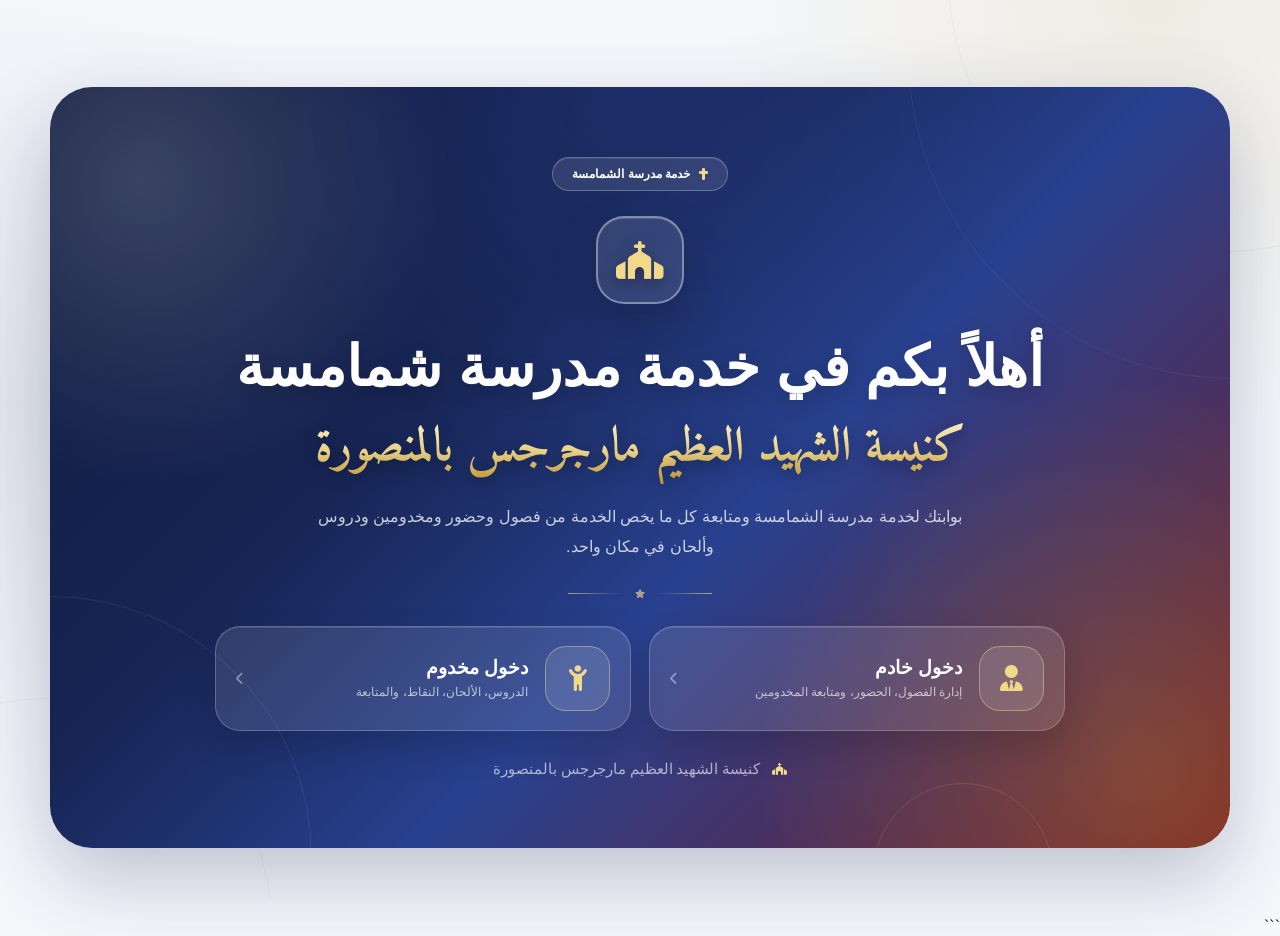
==== commit 76d0a177: "Update index.html" ====
--- a/index.html
+++ b/index.html
@@ -1 +1,1485 @@
-<!doctype html><html lang="ar" dir="rtl"><head><meta charset="UTF-8"><meta name="viewport" content="width=device-width,initial-scale=1"><meta name="theme-color" content="#3a2115"><link rel="manifest" href="/manifest.webmanifest"><link rel="stylesheet" href="/assets/app.css"><title>مدرسة الشمامسة | بوابة الخدمة</title></head><body><main class="app-shell landing"><section class="hero"><div class="brand"><div class="brand-mark">✦</div><div><strong>مدرسة الشمامسة</strong><small>كنيسة الشهيد العظيم مارجرجس بالمنصورة</small></div></div><div class="eyebrow">بوابة الخدمة الرسمية</div><h1>خدمة تجمعنا<br><span>وتصنع الفرق.</span></h1><p>منصة عصرية لإدارة ومتابعة مدرسة الشمامسة. ادخل إلى حسابك واستمتع بتجربة واضحة، سريعة، ومصممة للموبايل كتطبيق حقيقي.</p><div class="actions"><a class="btn" href="u/sign.html">دخول مخدوم <span>←</span></a><a class="btn secondary" href="a/sign.html">دخول خادم <span>←</span></a></div><div class="install" id="installTip">يمكنك تثبيت التطبيق من قائمة المتصفح ليعمل كتطبيق مستقل.</div></section><section class="glass login-card"><div class="eyebrow">YOUR SPACE</div><h2>ابدأ من هنا</h2><p>اختر نوع حسابك للوصول إلى صفحتك الرئيسية.</p><div class="dash-card glass"><div class="stat">24/7</div><h3>كل خدمتك في مكان واحد</h3><p>الحضور، الدروس، الألحان، الإشعارات، ومتابعة التقدم في تجربة واحدة.</p></div></section></main><script src="/assets/app.js"></script></body></html>
+```html
+<!DOCTYPE html>
+<html lang="ar" dir="rtl">
+
+<head>
+
+    <meta charset="UTF-8">
+
+    <meta name="viewport"
+        content="width=device-width, initial-scale=1.0, maximum-scale=1.0, user-scalable=no">
+
+    <title>مدرسة شمامسة مارجرجس بالمنصورة</title>
+
+
+    <!-- ================= FONTS ================= -->
+
+    <link rel="preconnect" href="https://fonts.googleapis.com">
+
+    <link rel="preconnect"
+        href="https://fonts.gstatic.com"
+        crossorigin>
+
+    <link href="https://fonts.googleapis.com/css2?family=Amiri:wght@400;700&family=Tajawal:wght@400;500;600;700;800&display=swap"
+        rel="stylesheet">
+
+
+    <!-- ================= ICONS ================= -->
+
+    <link rel="stylesheet"
+        href="https://cdnjs.cloudflare.com/ajax/libs/font-awesome/6.5.2/css/all.min.css">
+
+
+    <style>
+
+        /* =====================================================
+           ROOT
+        ===================================================== */
+
+        :root {
+
+            --navy: #172554;
+            --navy-light: #28418f;
+
+            --maroon: #741b24;
+            --maroon-light: #9b3039;
+
+            --gold: #c79a32;
+            --gold-light: #f2d889;
+
+            --bg: #f5f7fb;
+
+            --white: #ffffff;
+
+            --text: #182033;
+
+            --muted: #858c9b;
+
+            --border: #e9edf3;
+
+            --shadow:
+                0 20px 55px rgba(23, 37, 84, .13);
+
+        }
+
+
+        /* =====================================================
+           RESET
+        ===================================================== */
+
+        * {
+
+            margin: 0;
+            padding: 0;
+
+            box-sizing: border-box;
+
+            -webkit-tap-highlight-color: transparent;
+
+        }
+
+
+        html,
+        body {
+
+            width: 100%;
+            min-height: 100%;
+
+        }
+
+
+        body {
+
+            font-family: "Tajawal", sans-serif;
+
+            color: var(--text);
+
+            background: var(--bg);
+
+            overflow-x: hidden;
+
+        }
+
+
+        a {
+
+            text-decoration: none;
+
+            color: inherit;
+
+        }
+
+
+        /* =====================================================
+           BACKGROUND
+        ===================================================== */
+
+        .page-background {
+
+            position: fixed;
+
+            inset: 0;
+
+            z-index: 0;
+
+            pointer-events: none;
+
+            overflow: hidden;
+
+            background:
+
+                radial-gradient(
+                    circle at 90% 0%,
+                    rgba(199, 154, 50, .12),
+                    transparent 30%
+                ),
+
+                radial-gradient(
+                    circle at 0% 45%,
+                    rgba(23, 37, 84, .08),
+                    transparent 32%
+                ),
+
+                #f5f7fb;
+
+        }
+
+
+        .page-background::before {
+
+            content: "";
+
+            position: absolute;
+
+            width: 550px;
+            height: 550px;
+
+            border-radius: 50%;
+
+            border: 1px solid rgba(23, 37, 84, .045);
+
+            top: -300px;
+            right: -220px;
+
+        }
+
+
+        .page-background::after {
+
+            content: "";
+
+            position: absolute;
+
+            width: 450px;
+            height: 450px;
+
+            border-radius: 50%;
+
+            border: 1px solid rgba(116, 27, 36, .045);
+
+            bottom: -250px;
+            left: -180px;
+
+        }
+
+
+        /* =====================================================
+           HERO
+        ===================================================== */
+
+        .hero {
+
+            position: relative;
+
+            z-index: 2;
+
+            min-height: 100vh;
+            min-height: 100svh;
+
+            display: flex;
+
+            align-items: center;
+
+            justify-content: center;
+
+            padding: 35px 20px;
+
+        }
+
+
+        .hero-container {
+
+            width: min(
+                1180px,
+                calc(100% - 10px)
+            );
+
+            min-height: 690px;
+
+            position: relative;
+
+            overflow: hidden;
+
+            border-radius: 42px;
+
+            color: white;
+
+            background:
+
+                radial-gradient(
+                    circle at 8% 12%,
+                    rgba(255,255,255,.17),
+                    transparent 24%
+                ),
+
+                radial-gradient(
+                    circle at 93% 90%,
+                    rgba(199,154,50,.30),
+                    transparent 30%
+                ),
+
+                radial-gradient(
+                    circle at 50% 0%,
+                    rgba(40,65,143,.35),
+                    transparent 40%
+                ),
+
+                linear-gradient(
+                    135deg,
+                    #101a3d 0%,
+                    #172554 35%,
+                    #28418f 58%,
+                    #741b24 100%
+                );
+
+            box-shadow:
+
+                0 30px 80px
+                rgba(23,37,84,.25);
+
+            display: flex;
+
+            align-items: center;
+
+            justify-content: center;
+
+            padding: 70px 50px;
+
+            animation: heroIn .8s ease both;
+
+        }
+
+
+        /* =====================================================
+           HERO DECORATIONS
+        ===================================================== */
+
+        .hero-container::before {
+
+            content: "";
+
+            position: absolute;
+
+            width: 520px;
+            height: 520px;
+
+            border-radius: 50%;
+
+            border: 1px solid
+                rgba(255,255,255,.08);
+
+            left: -260px;
+            bottom: -270px;
+
+        }
+
+
+        .hero-container::after {
+
+            content: "";
+
+            position: absolute;
+
+            width: 650px;
+            height: 650px;
+
+            border-radius: 50%;
+
+            border: 1px solid
+                rgba(255,255,255,.055);
+
+            right: -330px;
+            top: -360px;
+
+        }
+
+
+        .circle-small {
+
+            position: absolute;
+
+            width: 180px;
+            height: 180px;
+
+            border-radius: 50%;
+
+            border: 1px solid
+                rgba(242,216,137,.14);
+
+            right: 15%;
+
+            bottom: -115px;
+
+        }
+
+
+        /* =====================================================
+           HERO CONTENT
+        ===================================================== */
+
+        .hero-content {
+
+            position: relative;
+
+            z-index: 5;
+
+            width: 100%;
+
+            max-width: 1000px;
+
+            text-align: center;
+
+            display: flex;
+
+            flex-direction: column;
+
+            align-items: center;
+
+        }
+
+
+        /* =====================================================
+           TOP LABEL
+        ===================================================== */
+
+        .hero-label {
+
+            display: inline-flex;
+
+            align-items: center;
+
+            gap: 9px;
+
+            padding: 9px 19px;
+
+            border-radius: 100px;
+
+            background:
+                rgba(255,255,255,.10);
+
+            border:
+                1px solid
+                rgba(255,255,255,.25);
+
+            backdrop-filter: blur(15px);
+
+            font-size: 12px;
+
+            font-weight: 700;
+
+            margin-bottom: 25px;
+
+            box-shadow:
+                inset 0 1px
+                rgba(255,255,255,.08);
+
+            animation:
+                fadeDown .7s ease .1s both;
+
+        }
+
+
+        .hero-label i {
+
+            color: var(--gold-light);
+
+        }
+
+
+        /* =====================================================
+           ICON
+        ===================================================== */
+
+        .hero-icon {
+
+            width: 88px;
+            height: 88px;
+
+            border-radius: 28px;
+
+            display: grid;
+
+            place-items: center;
+
+            background:
+                rgba(255,255,255,.11);
+
+            border:
+                2px solid
+                rgba(255,255,255,.38);
+
+            box-shadow:
+
+                0 18px 45px
+                rgba(0,0,0,.18),
+
+                inset 0 1px
+                rgba(255,255,255,.16);
+
+            margin-bottom: 25px;
+
+            animation:
+                iconIn .8s ease .15s both;
+
+        }
+
+
+        .hero-icon i {
+
+            font-size: 38px;
+
+            color: var(--gold-light);
+
+            filter:
+                drop-shadow(
+                    0 5px 8px
+                    rgba(0,0,0,.35)
+                );
+
+        }
+
+
+        /* =====================================================
+           TITLE
+        ===================================================== */
+
+        .hero-title {
+
+            font-family: "Tajawal", sans-serif;
+
+            font-size:
+                clamp(30px, 5vw, 56px);
+
+            line-height: 1.35;
+
+            font-weight: 900;
+
+            color: white;
+
+            text-shadow:
+                0 5px 20px
+                rgba(0,0,0,.18);
+
+            animation:
+                fadeUp .8s ease .2s both;
+
+        }
+
+
+        .hero-title span {
+
+            display: block;
+
+            font-family: "Amiri", serif;
+
+            font-size:
+                clamp(27px, 4.5vw, 48px);
+
+            line-height: 1.5;
+
+            margin-top: 7px;
+
+            background:
+
+                linear-gradient(
+                    180deg,
+                    #fff7d5,
+                    #f2d889 55%,
+                    #c79a32
+                );
+
+            -webkit-background-clip: text;
+
+            -webkit-text-fill-color: transparent;
+
+            filter:
+                drop-shadow(
+                    0 4px 8px
+                    rgba(0,0,0,.2)
+                );
+
+        }
+
+
+        /* =====================================================
+           DESCRIPTION
+        ===================================================== */
+
+        .hero-description {
+
+            max-width: 650px;
+
+            margin-top: 18px;
+
+            color:
+                rgba(255,255,255,.76);
+
+            font-size:
+                clamp(13px, 2vw, 16px);
+
+            line-height: 1.9;
+
+            animation:
+                fadeUp .8s ease .3s both;
+
+        }
+
+
+        /* =====================================================
+           DIVIDER
+        ===================================================== */
+
+        .hero-divider {
+
+            display: flex;
+
+            align-items: center;
+
+            gap: 12px;
+
+            margin-top: 27px;
+
+            margin-bottom: 28px;
+
+            opacity: .65;
+
+        }
+
+
+        .hero-divider span {
+
+            width: 55px;
+
+            height: 1px;
+
+            background:
+                linear-gradient(
+                    90deg,
+                    transparent,
+                    var(--gold-light)
+                );
+
+        }
+
+
+        .hero-divider span:last-child {
+
+            background:
+                linear-gradient(
+                    270deg,
+                    transparent,
+                    var(--gold-light)
+                );
+
+        }
+
+
+        .hero-divider i {
+
+            font-size: 9px;
+
+            color: var(--gold-light);
+
+        }
+
+
+        /* =====================================================
+           ACTIONS
+        ===================================================== */
+
+        .hero-actions {
+
+            width: 100%;
+
+            max-width: 850px;
+
+            display: grid;
+
+            grid-template-columns:
+                repeat(2, 1fr);
+
+            gap: 18px;
+
+            animation:
+                fadeUp .8s ease .4s both;
+
+        }
+
+
+        /* =====================================================
+           BUTTON
+        ===================================================== */
+
+        .hero-button {
+
+            min-height: 105px;
+
+            position: relative;
+
+            display: flex;
+
+            align-items: center;
+
+            padding: 18px 20px;
+
+            border-radius: 25px;
+
+            background:
+                rgba(255,255,255,.105);
+
+            border:
+                1px solid
+                rgba(255,255,255,.22);
+
+            backdrop-filter:
+                blur(18px);
+
+            box-shadow:
+
+                0 15px 35px
+                rgba(0,0,0,.16),
+
+                inset 0 1px
+                rgba(255,255,255,.12);
+
+            overflow: hidden;
+
+            transition:
+                .35s cubic-bezier(
+                    .2,.8,.2,1
+                );
+
+        }
+
+
+        .hero-button::before {
+
+            content: "";
+
+            position: absolute;
+
+            inset: 0;
+
+            background:
+
+                radial-gradient(
+                    circle at 0% 50%,
+                    rgba(242,216,137,.24),
+                    transparent 55%
+                );
+
+            opacity: 0;
+
+            transition: .35s;
+
+        }
+
+
+        .hero-button:hover {
+
+            transform:
+                translateY(-7px);
+
+            border-color:
+                rgba(242,216,137,.60);
+
+            box-shadow:
+
+                0 25px 50px
+                rgba(0,0,0,.24),
+
+                0 0 30px
+                rgba(242,216,137,.10);
+
+        }
+
+
+        .hero-button:hover::before {
+
+            opacity: 1;
+
+        }
+
+
+        /* =====================================================
+           BUTTON ICON
+        ===================================================== */
+
+        .button-icon {
+
+            position: relative;
+
+            z-index: 2;
+
+            width: 65px;
+            height: 65px;
+
+            flex-shrink: 0;
+
+            display: grid;
+
+            place-items: center;
+
+            border-radius: 21px;
+
+            background:
+                rgba(255,255,255,.11);
+
+            border:
+                1px solid
+                rgba(242,216,137,.45);
+
+            margin-left: 17px;
+
+            transition: .35s;
+
+        }
+
+
+        .button-icon i {
+
+            color:
+                var(--gold-light);
+
+            font-size: 26px;
+
+            transition: .35s;
+
+        }
+
+
+        .hero-button:hover
+        .button-icon {
+
+            background:
+                var(--gold-light);
+
+            border-color:
+                var(--gold-light);
+
+            transform:
+                scale(1.06);
+
+        }
+
+
+        .hero-button:hover
+        .button-icon i {
+
+            color:
+                var(--navy);
+
+        }
+
+
+        /* =====================================================
+           BUTTON TEXT
+        ===================================================== */
+
+        .button-content {
+
+            position: relative;
+
+            z-index: 2;
+
+            flex: 1;
+
+            text-align: right;
+
+        }
+
+
+        .button-title {
+
+            display: block;
+
+            font-size: 19px;
+
+            font-weight: 800;
+
+            margin-bottom: 4px;
+
+        }
+
+
+        .button-subtitle {
+
+            display: block;
+
+            color:
+                rgba(255,255,255,.67);
+
+            font-size: 11.5px;
+
+            line-height: 1.7;
+
+        }
+
+
+        .button-arrow {
+
+            position: relative;
+
+            z-index: 2;
+
+            color:
+                rgba(255,255,255,.45);
+
+            font-size: 13px;
+
+            margin-right: 8px;
+
+            transition: .35s;
+
+        }
+
+
+        .hero-button:hover
+        .button-arrow {
+
+            color:
+                var(--gold-light);
+
+            transform:
+                translateX(-5px);
+
+        }
+
+
+        /* =====================================================
+           FOOTER
+        ===================================================== */
+
+        .hero-footer {
+
+            display: flex;
+
+            align-items: center;
+
+            gap: 12px;
+
+            margin-top: 29px;
+
+            color:
+                rgba(255,255,255,.62);
+
+            font-family: "Amiri", serif;
+
+            font-size: 15px;
+
+            animation:
+                fadeUp .8s ease .5s both;
+
+        }
+
+
+        .hero-footer i {
+
+            color:
+                var(--gold-light);
+
+            font-size: 12px;
+
+        }
+
+
+        /* =====================================================
+           ANIMATIONS
+        ===================================================== */
+
+        @keyframes heroIn {
+
+            from {
+
+                opacity: 0;
+
+                transform:
+                    translateY(25px)
+                    scale(.98);
+
+            }
+
+            to {
+
+                opacity: 1;
+
+                transform:
+                    translateY(0)
+                    scale(1);
+
+            }
+
+        }
+
+
+        @keyframes fadeDown {
+
+            from {
+
+                opacity: 0;
+
+                transform:
+                    translateY(-18px);
+
+            }
+
+            to {
+
+                opacity: 1;
+
+                transform:
+                    translateY(0);
+
+            }
+
+        }
+
+
+        @keyframes fadeUp {
+
+            from {
+
+                opacity: 0;
+
+                transform:
+                    translateY(25px);
+
+            }
+
+            to {
+
+                opacity: 1;
+
+                transform:
+                    translateY(0);
+
+            }
+
+        }
+
+
+        @keyframes iconIn {
+
+            from {
+
+                opacity: 0;
+
+                transform:
+                    scale(.65)
+                    rotate(-8deg);
+
+            }
+
+            to {
+
+                opacity: 1;
+
+                transform:
+                    scale(1)
+                    rotate(0);
+
+            }
+
+        }
+
+
+        /* =====================================================
+           TABLET
+        ===================================================== */
+
+        @media (max-width: 850px) {
+
+            .hero-container {
+
+                min-height: auto;
+
+                padding:
+                    60px 30px;
+
+                border-radius: 35px;
+
+            }
+
+            .hero-actions {
+
+                max-width: 720px;
+
+            }
+
+        }
+
+
+        /* =====================================================
+           MOBILE
+        ===================================================== */
+
+        @media (max-width: 650px) {
+
+            .hero {
+
+                padding:
+                    14px;
+
+                align-items:
+                    stretch;
+
+            }
+
+
+            .hero-container {
+
+                min-height:
+                    calc(100svh - 28px);
+
+                padding:
+                    45px 18px 35px;
+
+                border-radius: 30px;
+
+            }
+
+
+            .hero-label {
+
+                font-size: 10.5px;
+
+                padding:
+                    8px 14px;
+
+                margin-bottom: 19px;
+
+            }
+
+
+            .hero-icon {
+
+                width: 74px;
+                height: 74px;
+
+                border-radius: 24px;
+
+                margin-bottom: 20px;
+
+            }
+
+
+            .hero-icon i {
+
+                font-size: 32px;
+
+            }
+
+
+            .hero-title {
+
+                font-size: 28px;
+
+                line-height: 1.4;
+
+            }
+
+
+            .hero-title span {
+
+                font-size: 25px;
+
+                line-height: 1.5;
+
+                margin-top: 4px;
+
+            }
+
+
+            .hero-description {
+
+                font-size: 12px;
+
+                line-height: 1.85;
+
+                padding:
+                    0 7px;
+
+                margin-top: 13px;
+
+            }
+
+
+            .hero-divider {
+
+                margin-top: 20px;
+
+                margin-bottom: 21px;
+
+            }
+
+
+            .hero-actions {
+
+                grid-template-columns:
+                    1fr;
+
+                gap: 12px;
+
+            }
+
+
+            .hero-button {
+
+                min-height: 88px;
+
+                border-radius: 21px;
+
+                padding:
+                    13px 14px;
+
+            }
+
+
+            .button-icon {
+
+                width: 54px;
+                height: 54px;
+
+                border-radius: 18px;
+
+                margin-left: 13px;
+
+            }
+
+
+            .button-icon i {
+
+                font-size: 22px;
+
+            }
+
+
+            .button-title {
+
+                font-size: 16px;
+
+            }
+
+
+            .button-subtitle {
+
+                font-size: 10px;
+
+            }
+
+
+            .button-arrow {
+
+                font-size: 11px;
+
+                margin-right: 5px;
+
+            }
+
+
+            .hero-footer {
+
+                margin-top: 22px;
+
+                font-size: 12px;
+
+            }
+
+        }
+
+
+        /* =====================================================
+           VERY SMALL PHONES
+        ===================================================== */
+
+        @media (max-width: 380px) {
+
+            .hero-container {
+
+                padding:
+                    32px 14px 25px;
+
+            }
+
+
+            .hero-icon {
+
+                width: 65px;
+                height: 65px;
+
+                border-radius: 21px;
+
+            }
+
+
+            .hero-icon i {
+
+                font-size: 28px;
+
+            }
+
+
+            .hero-title {
+
+                font-size: 24px;
+
+            }
+
+
+            .hero-title span {
+
+                font-size: 22px;
+
+            }
+
+
+            .hero-description {
+
+                font-size: 11px;
+
+            }
+
+
+            .hero-button {
+
+                min-height: 80px;
+
+            }
+
+
+            .button-icon {
+
+                width: 49px;
+                height: 49px;
+
+            }
+
+
+            .button-title {
+
+                font-size: 15px;
+
+            }
+
+
+            .button-subtitle {
+
+                font-size: 9px;
+
+            }
+
+
+            .hero-footer {
+
+                font-size: 10px;
+
+            }
+
+        }
+
+    </style>
+
+</head>
+
+
+<body>
+
+
+    <!-- ================= BACKGROUND ================= -->
+
+    <div class="page-background"></div>
+
+
+    <!-- ================= HERO ================= -->
+
+    <main class="hero">
+
+
+        <section class="hero-container">
+
+
+            <div class="circle-small"></div>
+
+
+            <div class="hero-content">
+
+
+                <!-- TOP LABEL -->
+
+                <div class="hero-label">
+
+                    <i class="fa-solid fa-cross"></i>
+
+                    خدمة مدرسة الشمامسة
+
+                </div>
+
+
+                <!-- ICON -->
+
+                <div class="hero-icon">
+
+                    <i class="fa-solid fa-church"></i>
+
+                </div>
+
+
+                <!-- TITLE -->
+
+                <h1 class="hero-title">
+
+                    أهلاً بكم في خدمة مدرسة شمامسة
+
+                    <span>
+                        كنيسة الشهيد العظيم مارجرجس بالمنصورة
+                    </span>
+
+                </h1>
+
+
+                <!-- DESCRIPTION -->
+
+                <p class="hero-description">
+
+                    بوابتك لخدمة مدرسة الشمامسة ومتابعة كل ما يخص الخدمة
+                    من فصول وحضور ومخدومين ودروس وألحان في مكان واحد.
+
+                </p>
+
+
+                <!-- DIVIDER -->
+
+                <div class="hero-divider">
+
+                    <span></span>
+
+                    <i class="fa-solid fa-star"></i>
+
+                    <span></span>
+
+                </div>
+
+
+                <!-- ACTIONS -->
+
+                <div class="hero-actions">
+
+
+                    <!-- ================= خادم ================= -->
+
+                    <a href="a/sign.html"
+                        class="hero-button">
+
+
+                        <div class="button-icon">
+
+                            <i class="fa-solid fa-user-tie"></i>
+
+                        </div>
+
+
+                        <div class="button-content">
+
+                            <span class="button-title">
+                                دخول خادم
+                            </span>
+
+                            <span class="button-subtitle">
+                                إدارة الفصول، الحضور، ومتابعة المخدومين
+                            </span>
+
+                        </div>
+
+
+                        <div class="button-arrow">
+
+                            <i class="fa-solid fa-chevron-left"></i>
+
+                        </div>
+
+
+                    </a>
+
+
+                    <!-- ================= مخدوم ================= -->
+
+                    <a href="u/sign.html"
+                        class="hero-button">
+
+
+                        <div class="button-icon">
+
+                            <i class="fa-solid fa-child-reaching"></i>
+
+                        </div>
+
+
+                        <div class="button-content">
+
+                            <span class="button-title">
+                                دخول مخدوم
+                            </span>
+
+                            <span class="button-subtitle">
+                                الدروس، الألحان، النقاط، والمتابعة
+                            </span>
+
+                        </div>
+
+
+                        <div class="button-arrow">
+
+                            <i class="fa-solid fa-chevron-left"></i>
+
+                        </div>
+
+
+                    </a>
+
+
+                </div>
+
+
+                <!-- FOOTER -->
+
+                <div class="hero-footer">
+
+                    <i class="fa-solid fa-church"></i>
+
+                    كنيسة الشهيد العظيم مارجرجس بالمنصورة
+
+                </div>
+
+
+            </div>
+
+        </section>
+
+
+    </main>
+
+
+</body>
+
+</html>
+```
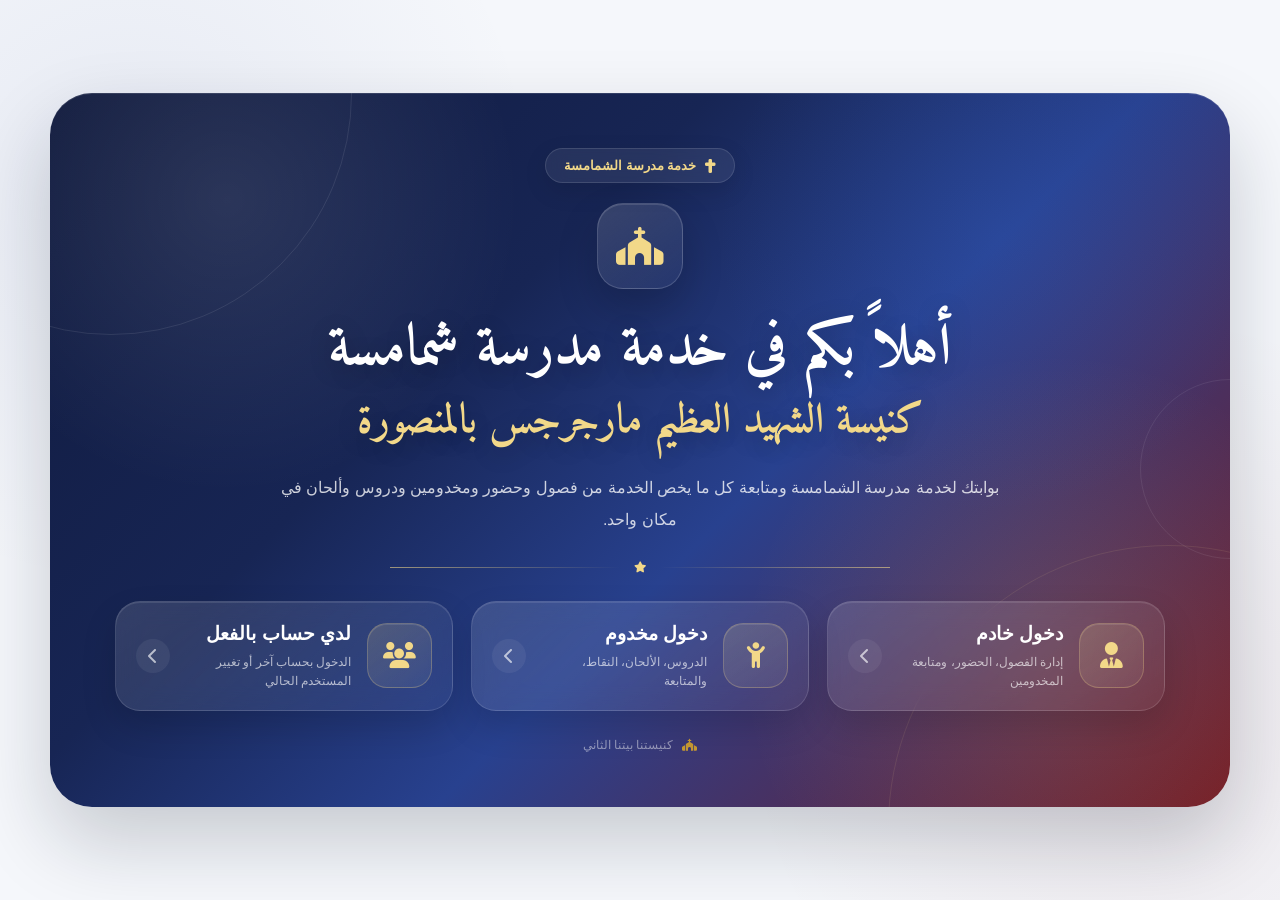
==== commit 56ff42c4: "Refactor HTML structure and update styles" ====
--- a/index.html
+++ b/index.html
@@ -1,4 +1,3 @@
-```html
 <!DOCTYPE html>
 <html lang="ar" dir="rtl">
 
@@ -7,34 +6,32 @@
     <meta charset="UTF-8">
 
     <meta name="viewport"
-        content="width=device-width, initial-scale=1.0, maximum-scale=1.0, user-scalable=no">
+        content="width=device-width, initial-scale=1.0, viewport-fit=cover">
 
     <title>مدرسة شمامسة مارجرجس بالمنصورة</title>
 
-
-    <!-- ================= FONTS ================= -->
+    <!-- ================= Fonts ================= -->
 
     <link rel="preconnect" href="https://fonts.googleapis.com">
 
-    <link rel="preconnect"
-        href="https://fonts.gstatic.com"
-        crossorigin>
-
-    <link href="https://fonts.googleapis.com/css2?family=Amiri:wght@400;700&family=Tajawal:wght@400;500;600;700;800&display=swap"
+    <link rel="preconnect" href="https://fonts.gstatic.com" crossorigin>
+
+    <link
+        href="https://fonts.googleapis.com/css2?family=Amiri:wght@400;700&family=Tajawal:wght@400;500;700;800&display=swap"
         rel="stylesheet">
 
-
-    <!-- ================= ICONS ================= -->
-
-    <link rel="stylesheet"
+    <!-- ================= Font Awesome ================= -->
+
+    <link
+        rel="stylesheet"
         href="https://cdnjs.cloudflare.com/ajax/libs/font-awesome/6.5.2/css/all.min.css">
 
 
     <style>
 
-        /* =====================================================
+        /* =========================================================
            ROOT
-        ===================================================== */
+        ========================================================= */
 
         :root {
 
@@ -57,15 +54,12 @@
 
             --border: #e9edf3;
 
-            --shadow:
-                0 20px 55px rgba(23, 37, 84, .13);
-
-        }
-
-
-        /* =====================================================
+        }
+
+
+        /* =========================================================
            RESET
-        ===================================================== */
+        ========================================================= */
 
         * {
 
@@ -74,176 +68,122 @@
 
             box-sizing: border-box;
 
-            -webkit-tap-highlight-color: transparent;
-
-        }
-
-
-        html,
-        body {
+        }
+
+
+        html {
 
             width: 100%;
             min-height: 100%;
 
+            scroll-behavior: smooth;
+
         }
 
 
         body {
 
-            font-family: "Tajawal", sans-serif;
-
-            color: var(--text);
-
-            background: var(--bg);
-
-            overflow-x: hidden;
-
-        }
-
-
-        a {
-
-            text-decoration: none;
-
-            color: inherit;
-
-        }
-
-
-        /* =====================================================
-           BACKGROUND
-        ===================================================== */
-
-        .page-background {
-
-            position: fixed;
-
-            inset: 0;
-
-            z-index: 0;
-
-            pointer-events: none;
-
-            overflow: hidden;
+            width: 100%;
+            min-height: 100vh;
+
+            margin: 0;
 
             background:
-
                 radial-gradient(
-                    circle at 90% 0%,
-                    rgba(199, 154, 50, .12),
+                    circle at 10% 20%,
+                    rgba(40, 65, 143, 0.07),
                     transparent 30%
                 ),
-
                 radial-gradient(
-                    circle at 0% 45%,
-                    rgba(23, 37, 84, .08),
-                    transparent 32%
-                ),
-
-                #f5f7fb;
-
-        }
-
-
-        .page-background::before {
-
-            content: "";
-
-            position: absolute;
-
-            width: 550px;
-            height: 550px;
-
-            border-radius: 50%;
-
-            border: 1px solid rgba(23, 37, 84, .045);
-
-            top: -300px;
-            right: -220px;
-
-        }
-
-
-        .page-background::after {
-
-            content: "";
-
-            position: absolute;
-
-            width: 450px;
-            height: 450px;
-
-            border-radius: 50%;
-
-            border: 1px solid rgba(116, 27, 36, .045);
-
-            bottom: -250px;
-            left: -180px;
-
-        }
-
-
-        /* =====================================================
-           HERO
-        ===================================================== */
-
-        .hero {
-
-            position: relative;
-
-            z-index: 2;
-
-            min-height: 100vh;
-            min-height: 100svh;
-
-            display: flex;
-
-            align-items: center;
-
-            justify-content: center;
-
-            padding: 35px 20px;
-
-        }
-
-
-        .hero-container {
-
-            width: min(
-                1180px,
-                calc(100% - 10px)
-            );
-
-            min-height: 690px;
-
-            position: relative;
-
-            overflow: hidden;
-
-            border-radius: 42px;
-
-            color: white;
-
-            background:
-
-                radial-gradient(
-                    circle at 8% 12%,
-                    rgba(255,255,255,.17),
-                    transparent 24%
-                ),
-
-                radial-gradient(
-                    circle at 93% 90%,
-                    rgba(199,154,50,.30),
+                    circle at 90% 80%,
+                    rgba(116, 27, 36, 0.07),
                     transparent 30%
                 ),
-
+                var(--bg);
+
+            font-family: 'Tajawal', sans-serif;
+
+            color: var(--text);
+
+            overflow-x: hidden;
+
+        }
+
+
+        a {
+
+            text-decoration: none;
+
+            color: inherit;
+
+        }
+
+
+        /* =========================================================
+           HERO
+        ========================================================= */
+
+        .hero {
+
+            width: 100%;
+
+            min-height: 100vh;
+
+            display: flex;
+
+            align-items: center;
+
+            justify-content: center;
+
+            padding: 24px;
+
+            position: relative;
+
+        }
+
+
+        /* =========================================================
+           HERO CONTAINER
+        ========================================================= */
+
+        .hero-container {
+
+            width: 100%;
+
+            max-width: 1180px;
+
+            min-height: 690px;
+
+            position: relative;
+
+            overflow: hidden;
+
+            display: flex;
+
+            align-items: center;
+
+            justify-content: center;
+
+            padding: 55px 50px;
+
+            border-radius: 42px;
+
+            background:
                 radial-gradient(
-                    circle at 50% 0%,
-                    rgba(40,65,143,.35),
-                    transparent 40%
+                    circle at 15% 15%,
+                    rgba(255,255,255,0.10),
+                    transparent 25%
                 ),
-
+                radial-gradient(
+                    circle at 85% 80%,
+                    rgba(242,216,137,0.13),
+                    transparent 27%
+                ),
+                radial-gradient(
+                    circle at 80% 20%,
+                    rgba(52,104,210,0.18),
+                    transparent 25%
+                ),
                 linear-gradient(
                     135deg,
                     #101a3d 0%,
@@ -253,370 +193,321 @@
                 );
 
             box-shadow:
-
-                0 30px 80px
-                rgba(23,37,84,.25);
+                0 35px 80px rgba(15, 23, 42, 0.20),
+                inset 0 1px 0 rgba(255,255,255,0.12);
+
+        }
+
+
+        /* =========================================================
+           DECORATIVE CIRCLES
+        ========================================================= */
+
+        .hero-container::before {
+
+            content: "";
+
+            position: absolute;
+
+            width: 480px;
+
+            height: 480px;
+
+            border-radius: 50%;
+
+            border: 1px solid rgba(255,255,255,0.09);
+
+            top: -240px;
+
+            left: -180px;
+
+        }
+
+
+        .hero-container::after {
+
+            content: "";
+
+            position: absolute;
+
+            width: 560px;
+
+            height: 560px;
+
+            border-radius: 50%;
+
+            border: 1px solid rgba(242,216,137,0.10);
+
+            bottom: -300px;
+
+            right: -220px;
+
+        }
+
+
+        .circle-small {
+
+            position: absolute;
+
+            width: 180px;
+
+            height: 180px;
+
+            border-radius: 50%;
+
+            border: 1px solid rgba(255,255,255,0.08);
+
+            top: 40%;
+
+            right: -90px;
+
+        }
+
+
+        /* =========================================================
+           CONTENT
+        ========================================================= */
+
+        .hero-content {
+
+            width: 100%;
+
+            max-width: 1050px;
 
             display: flex;
 
+            flex-direction: column;
+
             align-items: center;
 
+            text-align: center;
+
+            position: relative;
+
+            z-index: 5;
+
+        }
+
+
+        /* =========================================================
+           LABEL
+        ========================================================= */
+
+        .hero-label {
+
+            display: inline-flex;
+
+            align-items: center;
+
             justify-content: center;
 
-            padding: 70px 50px;
-
-            animation: heroIn .8s ease both;
-
-        }
-
-
-        /* =====================================================
-           HERO DECORATIONS
-        ===================================================== */
-
-        .hero-container::before {
-
-            content: "";
-
-            position: absolute;
-
-            width: 520px;
-            height: 520px;
-
-            border-radius: 50%;
-
-            border: 1px solid
-                rgba(255,255,255,.08);
-
-            left: -260px;
-            bottom: -270px;
-
-        }
-
-
-        .hero-container::after {
-
-            content: "";
-
-            position: absolute;
-
-            width: 650px;
-            height: 650px;
-
-            border-radius: 50%;
-
-            border: 1px solid
-                rgba(255,255,255,.055);
-
-            right: -330px;
-            top: -360px;
-
-        }
-
-
-        .circle-small {
-
-            position: absolute;
-
-            width: 180px;
-            height: 180px;
-
-            border-radius: 50%;
-
-            border: 1px solid
-                rgba(242,216,137,.14);
-
-            right: 15%;
-
-            bottom: -115px;
-
-        }
-
-
-        /* =====================================================
-           HERO CONTENT
-        ===================================================== */
-
-        .hero-content {
-
-            position: relative;
-
-            z-index: 5;
-
-            width: 100%;
-
-            max-width: 1000px;
-
-            text-align: center;
+            gap: 9px;
+
+            padding: 9px 18px;
+
+            margin-bottom: 20px;
+
+            border-radius: 50px;
+
+            color: var(--gold-light);
+
+            font-size: 13px;
+
+            font-weight: 700;
+
+            background: rgba(255,255,255,0.07);
+
+            border: 1px solid rgba(255,255,255,0.12);
+
+            backdrop-filter: blur(10px);
+
+            -webkit-backdrop-filter: blur(10px);
+
+            box-shadow:
+                0 8px 25px rgba(0,0,0,0.10);
+
+        }
+
+
+        .hero-label i {
+
+            font-size: 14px;
+
+        }
+
+
+        /* =========================================================
+           HERO ICON
+        ========================================================= */
+
+        .hero-icon {
+
+            width: 86px;
+
+            height: 86px;
+
+            border-radius: 26px;
 
             display: flex;
 
-            flex-direction: column;
-
             align-items: center;
 
-        }
-
-
-        /* =====================================================
-           TOP LABEL
-        ===================================================== */
-
-        .hero-label {
-
-            display: inline-flex;
-
-            align-items: center;
-
-            gap: 9px;
-
-            padding: 9px 19px;
-
-            border-radius: 100px;
-
-            background:
-                rgba(255,255,255,.10);
-
-            border:
-                1px solid
-                rgba(255,255,255,.25);
-
-            backdrop-filter: blur(15px);
-
-            font-size: 12px;
-
-            font-weight: 700;
-
-            margin-bottom: 25px;
-
-            box-shadow:
-                inset 0 1px
-                rgba(255,255,255,.08);
-
-            animation:
-                fadeDown .7s ease .1s both;
-
-        }
-
-
-        .hero-label i {
+            justify-content: center;
+
+            margin-bottom: 22px;
 
             color: var(--gold-light);
 
-        }
-
-
-        /* =====================================================
-           ICON
-        ===================================================== */
-
-        .hero-icon {
-
-            width: 88px;
-            height: 88px;
-
-            border-radius: 28px;
-
-            display: grid;
-
-            place-items: center;
-
-            background:
-                rgba(255,255,255,.11);
-
-            border:
-                2px solid
-                rgba(255,255,255,.38);
-
-            box-shadow:
-
-                0 18px 45px
-                rgba(0,0,0,.18),
-
-                inset 0 1px
-                rgba(255,255,255,.16);
-
-            margin-bottom: 25px;
-
-            animation:
-                iconIn .8s ease .15s both;
-
-        }
-
-
-        .hero-icon i {
-
             font-size: 38px;
-
-            color: var(--gold-light);
-
-            filter:
-                drop-shadow(
-                    0 5px 8px
-                    rgba(0,0,0,.35)
-                );
-
-        }
-
-
-        /* =====================================================
-           TITLE
-        ===================================================== */
-
-        .hero-title {
-
-            font-family: "Tajawal", sans-serif;
-
-            font-size:
-                clamp(30px, 5vw, 56px);
-
-            line-height: 1.35;
-
-            font-weight: 900;
-
-            color: white;
-
-            text-shadow:
-                0 5px 20px
-                rgba(0,0,0,.18);
-
-            animation:
-                fadeUp .8s ease .2s both;
-
-        }
-
-
-        .hero-title span {
-
-            display: block;
-
-            font-family: "Amiri", serif;
-
-            font-size:
-                clamp(27px, 4.5vw, 48px);
-
-            line-height: 1.5;
-
-            margin-top: 7px;
-
-            background:
-
-                linear-gradient(
-                    180deg,
-                    #fff7d5,
-                    #f2d889 55%,
-                    #c79a32
-                );
-
-            -webkit-background-clip: text;
-
-            -webkit-text-fill-color: transparent;
-
-            filter:
-                drop-shadow(
-                    0 4px 8px
-                    rgba(0,0,0,.2)
-                );
-
-        }
-
-
-        /* =====================================================
-           DESCRIPTION
-        ===================================================== */
-
-        .hero-description {
-
-            max-width: 650px;
-
-            margin-top: 18px;
-
-            color:
-                rgba(255,255,255,.76);
-
-            font-size:
-                clamp(13px, 2vw, 16px);
-
-            line-height: 1.9;
-
-            animation:
-                fadeUp .8s ease .3s both;
-
-        }
-
-
-        /* =====================================================
-           DIVIDER
-        ===================================================== */
-
-        .hero-divider {
-
-            display: flex;
-
-            align-items: center;
-
-            gap: 12px;
-
-            margin-top: 27px;
-
-            margin-bottom: 28px;
-
-            opacity: .65;
-
-        }
-
-
-        .hero-divider span {
-
-            width: 55px;
-
-            height: 1px;
 
             background:
                 linear-gradient(
-                    90deg,
-                    transparent,
-                    var(--gold-light)
+                    145deg,
+                    rgba(255,255,255,0.14),
+                    rgba(255,255,255,0.04)
                 );
 
-        }
-
-
-        .hero-divider span:last-child {
+            border: 1px solid rgba(255,255,255,0.16);
+
+            box-shadow:
+                0 18px 40px rgba(0,0,0,0.18),
+                inset 0 1px 0 rgba(255,255,255,0.12);
+
+        }
+
+
+        /* =========================================================
+           TITLE
+        ========================================================= */
+
+        .hero-title {
+
+            font-family: 'Amiri', serif;
+
+            color: var(--white);
+
+            font-size: clamp(34px, 5vw, 58px);
+
+            line-height: 1.35;
+
+            font-weight: 700;
+
+            margin-bottom: 10px;
+
+            text-shadow:
+                0 5px 25px rgba(0,0,0,0.22);
+
+        }
+
+
+        .hero-title span {
+
+            display: block;
+
+            margin-top: 4px;
+
+            color: var(--gold-light);
+
+            font-size: clamp(25px, 3.4vw, 42px);
+
+        }
+
+
+        /* =========================================================
+           DESCRIPTION
+        ========================================================= */
+
+        .hero-description {
+
+            max-width: 720px;
+
+            color: rgba(255,255,255,0.78);
+
+            font-size: 16px;
+
+            line-height: 2;
+
+            margin-top: 12px;
+
+        }
+
+
+        /* =========================================================
+           DIVIDER
+        ========================================================= */
+
+        .hero-divider {
+
+            width: 100%;
+
+            max-width: 500px;
+
+            display: flex;
+
+            align-items: center;
+
+            justify-content: center;
+
+            gap: 14px;
+
+            margin: 26px 0 28px;
+
+        }
+
+
+        .hero-divider::before,
+        .hero-divider::after {
+
+            content: "";
+
+            height: 1px;
+
+            flex: 1;
 
             background:
                 linear-gradient(
-                    270deg,
+                    to right,
                     transparent,
-                    var(--gold-light)
+                    rgba(242,216,137,0.60)
                 );
 
         }
 
 
+        .hero-divider::after {
+
+            background:
+                linear-gradient(
+                    to left,
+                    transparent,
+                    rgba(242,216,137,0.60)
+                );
+
+        }
+
+
         .hero-divider i {
 
-            font-size: 9px;
-
             color: var(--gold-light);
 
-        }
-
-
-        /* =====================================================
+            font-size: 11px;
+
+        }
+
+
+        /* =========================================================
            ACTIONS
-        ===================================================== */
+        ========================================================= */
 
         .hero-actions {
 
             width: 100%;
 
-            max-width: 850px;
+            max-width: 1050px;
 
             display: grid;
 
-            grid-template-columns:
-                repeat(2, 1fr);
+            grid-template-columns: repeat(3, 1fr);
 
             gap: 18px;
 
@@ -626,249 +517,250 @@
         }
 
 
-        /* =====================================================
+        /* =========================================================
            BUTTON
-        ===================================================== */
+        ========================================================= */
 
         .hero-button {
 
             min-height: 105px;
 
+            padding: 18px 20px;
+
+            display: flex;
+
+            align-items: center;
+
+            gap: 16px;
+
             position: relative;
 
+            overflow: hidden;
+
+            border-radius: 25px;
+
+            color: var(--white);
+
+            background:
+                linear-gradient(
+                    145deg,
+                    rgba(255,255,255,0.13),
+                    rgba(255,255,255,0.045)
+                );
+
+            border: 1px solid rgba(255,255,255,0.13);
+
+            backdrop-filter: blur(12px);
+
+            -webkit-backdrop-filter: blur(12px);
+
+            box-shadow:
+                0 16px 35px rgba(0,0,0,0.14),
+                inset 0 1px 0 rgba(255,255,255,0.10);
+
+            transition:
+                transform .25s ease,
+                border-color .25s ease,
+                background .25s ease,
+                box-shadow .25s ease;
+
+        }
+
+
+        .hero-button::before {
+
+            content: "";
+
+            position: absolute;
+
+            inset: 0;
+
+            background:
+                radial-gradient(
+                    circle at 10% 50%,
+                    rgba(242,216,137,0.14),
+                    transparent 42%
+                );
+
+            opacity: 0;
+
+            transition: opacity .25s ease;
+
+        }
+
+
+        .hero-button:hover {
+
+            transform: translateY(-6px);
+
+            border-color:
+                rgba(242,216,137,0.40);
+
+            background:
+                linear-gradient(
+                    145deg,
+                    rgba(255,255,255,0.17),
+                    rgba(255,255,255,0.065)
+                );
+
+            box-shadow:
+                0 22px 45px rgba(0,0,0,0.20),
+                0 0 0 1px rgba(242,216,137,0.05);
+
+        }
+
+
+        .hero-button:hover::before {
+
+            opacity: 1;
+
+        }
+
+
+        /* =========================================================
+           BUTTON ICON
+        ========================================================= */
+
+        .button-icon {
+
+            width: 65px;
+
+            min-width: 65px;
+
+            height: 65px;
+
+            border-radius: 20px;
+
             display: flex;
 
             align-items: center;
 
-            padding: 18px 20px;
-
-            border-radius: 25px;
+            justify-content: center;
+
+            position: relative;
+
+            z-index: 2;
+
+            color: var(--gold-light);
+
+            font-size: 26px;
 
             background:
-                rgba(255,255,255,.105);
-
-            border:
-                1px solid
-                rgba(255,255,255,.22);
-
-            backdrop-filter:
-                blur(18px);
+                linear-gradient(
+                    145deg,
+                    rgba(242,216,137,0.17),
+                    rgba(255,255,255,0.06)
+                );
+
+            border: 1px solid rgba(242,216,137,0.25);
 
             box-shadow:
-
-                0 15px 35px
-                rgba(0,0,0,.16),
-
-                inset 0 1px
-                rgba(255,255,255,.12);
-
-            overflow: hidden;
+                inset 0 1px 0 rgba(255,255,255,0.10);
+
+        }
+
+
+        /* =========================================================
+           BUTTON CONTENT
+        ========================================================= */
+
+        .button-content {
+
+            flex: 1;
+
+            min-width: 0;
+
+            display: flex;
+
+            flex-direction: column;
+
+            align-items: flex-start;
+
+            text-align: right;
+
+            position: relative;
+
+            z-index: 2;
+
+        }
+
+
+        .button-title {
+
+            font-size: 19px;
+
+            line-height: 1.5;
+
+            font-weight: 800;
+
+            color: var(--white);
+
+        }
+
+
+        .button-subtitle {
+
+            margin-top: 4px;
+
+            font-size: 11.5px;
+
+            line-height: 1.7;
+
+            color: rgba(255,255,255,0.65);
+
+        }
+
+
+        /* =========================================================
+           BUTTON ARROW
+        ========================================================= */
+
+        .button-arrow {
+
+            width: 34px;
+
+            height: 34px;
+
+            min-width: 34px;
+
+            border-radius: 50%;
+
+            display: flex;
+
+            align-items: center;
+
+            justify-content: center;
+
+            position: relative;
+
+            z-index: 2;
+
+            color: rgba(255,255,255,0.65);
+
+            background: rgba(255,255,255,0.06);
 
             transition:
-                .35s cubic-bezier(
-                    .2,.8,.2,1
-                );
-
-        }
-
-
-        .hero-button::before {
-
-            content: "";
-
-            position: absolute;
-
-            inset: 0;
-
-            background:
-
-                radial-gradient(
-                    circle at 0% 50%,
-                    rgba(242,216,137,.24),
-                    transparent 55%
-                );
-
-            opacity: 0;
-
-            transition: .35s;
-
-        }
-
-
-        .hero-button:hover {
-
-            transform:
-                translateY(-7px);
-
-            border-color:
-                rgba(242,216,137,.60);
-
-            box-shadow:
-
-                0 25px 50px
-                rgba(0,0,0,.24),
-
-                0 0 30px
-                rgba(242,216,137,.10);
-
-        }
-
-
-        .hero-button:hover::before {
-
-            opacity: 1;
-
-        }
-
-
-        /* =====================================================
-           BUTTON ICON
-        ===================================================== */
-
-        .button-icon {
-
-            position: relative;
-
-            z-index: 2;
-
-            width: 65px;
-            height: 65px;
-
-            flex-shrink: 0;
-
-            display: grid;
-
-            place-items: center;
-
-            border-radius: 21px;
-
-            background:
-                rgba(255,255,255,.11);
-
-            border:
-                1px solid
-                rgba(242,216,137,.45);
-
-            margin-left: 17px;
-
-            transition: .35s;
-
-        }
-
-
-        .button-icon i {
-
-            color:
-                var(--gold-light);
-
-            font-size: 26px;
-
-            transition: .35s;
-
-        }
-
-
-        .hero-button:hover
-        .button-icon {
-
-            background:
-                var(--gold-light);
-
-            border-color:
-                var(--gold-light);
-
-            transform:
-                scale(1.06);
-
-        }
-
-
-        .hero-button:hover
-        .button-icon i {
-
-            color:
-                var(--navy);
-
-        }
-
-
-        /* =====================================================
-           BUTTON TEXT
-        ===================================================== */
-
-        .button-content {
-
-            position: relative;
-
-            z-index: 2;
-
-            flex: 1;
-
-            text-align: right;
-
-        }
-
-
-        .button-title {
-
-            display: block;
-
-            font-size: 19px;
-
-            font-weight: 800;
-
-            margin-bottom: 4px;
-
-        }
-
-
-        .button-subtitle {
-
-            display: block;
-
-            color:
-                rgba(255,255,255,.67);
-
-            font-size: 11.5px;
-
-            line-height: 1.7;
-
-        }
-
-
-        .button-arrow {
-
-            position: relative;
-
-            z-index: 2;
-
-            color:
-                rgba(255,255,255,.45);
-
-            font-size: 13px;
-
-            margin-right: 8px;
-
-            transition: .35s;
-
-        }
-
-
-        .hero-button:hover
-        .button-arrow {
-
-            color:
-                var(--gold-light);
-
-            transform:
-                translateX(-5px);
-
-        }
-
-
-        /* =====================================================
+                transform .25s ease,
+                background .25s ease,
+                color .25s ease;
+
+        }
+
+
+        .hero-button:hover .button-arrow {
+
+            transform: translateX(-4px);
+
+            color: var(--gold-light);
+
+            background: rgba(242,216,137,0.12);
+
+        }
+
+
+        /* =========================================================
            FOOTER
-        ===================================================== */
+        ========================================================= */
 
         .hero-footer {
 
@@ -876,46 +768,39 @@
 
             align-items: center;
 
-            gap: 12px;
-
-            margin-top: 29px;
-
-            color:
-                rgba(255,255,255,.62);
-
-            font-family: "Amiri", serif;
-
-            font-size: 15px;
-
-            animation:
-                fadeUp .8s ease .5s both;
+            justify-content: center;
+
+            gap: 9px;
+
+            margin-top: 27px;
+
+            color: rgba(255,255,255,0.48);
+
+            font-size: 12px;
 
         }
 
 
         .hero-footer i {
 
-            color:
-                var(--gold-light);
+            color: var(--gold);
 
             font-size: 12px;
 
         }
 
 
-        /* =====================================================
-           ANIMATIONS
-        ===================================================== */
-
-        @keyframes heroIn {
+        /* =========================================================
+           ANIMATION
+        ========================================================= */
+
+        @keyframes fadeUp {
 
             from {
 
                 opacity: 0;
 
-                transform:
-                    translateY(25px)
-                    scale(.98);
+                transform: translateY(20px);
 
             }
 
@@ -923,169 +808,211 @@
 
                 opacity: 1;
 
-                transform:
-                    translateY(0)
-                    scale(1);
-
-            }
-
-        }
-
-
-        @keyframes fadeDown {
-
-            from {
-
-                opacity: 0;
-
-                transform:
-                    translateY(-18px);
-
-            }
-
-            to {
-
-                opacity: 1;
-
-                transform:
-                    translateY(0);
-
-            }
-
-        }
-
-
-        @keyframes fadeUp {
-
-            from {
-
-                opacity: 0;
-
-                transform:
-                    translateY(25px);
-
-            }
-
-            to {
-
-                opacity: 1;
-
-                transform:
-                    translateY(0);
-
-            }
-
-        }
-
-
-        @keyframes iconIn {
-
-            from {
-
-                opacity: 0;
-
-                transform:
-                    scale(.65)
-                    rotate(-8deg);
-
-            }
-
-            to {
-
-                opacity: 1;
-
-                transform:
-                    scale(1)
-                    rotate(0);
-
-            }
-
-        }
-
-
-        /* =====================================================
-           TABLET
-        ===================================================== */
+                transform: translateY(0);
+
+            }
+
+        }
+
+
+        /* =========================================================
+           MOBILE
+        ========================================================= */
 
         @media (max-width: 850px) {
 
+            .hero {
+
+                padding: 15px;
+
+            }
+
+
             .hero-container {
 
-                min-height: auto;
+                min-height: 650px;
 
                 padding:
-                    60px 30px;
-
-                border-radius: 35px;
-
-            }
+                    45px 25px;
+
+                border-radius: 32px;
+
+            }
+
+
+            .hero-description {
+
+                font-size: 14px;
+
+                max-width: 620px;
+
+            }
+
 
             .hero-actions {
 
-                max-width: 720px;
-
-            }
-
-        }
-
-
-        /* =====================================================
-           MOBILE
-        ===================================================== */
+                gap: 13px;
+
+            }
+
+
+            .hero-button {
+
+                padding: 16px;
+
+            }
+
+
+            .button-icon {
+
+                width: 58px;
+
+                min-width: 58px;
+
+                height: 58px;
+
+                border-radius: 18px;
+
+            }
+
+
+            .button-title {
+
+                font-size: 17px;
+
+            }
+
+        }
+
+
+        /* =========================================================
+           SMALL MOBILE
+        ========================================================= */
 
         @media (max-width: 650px) {
 
             .hero {
 
+                padding: 10px;
+
+            }
+
+
+            .hero-container {
+
+                min-height: calc(100vh - 20px);
+
                 padding:
-                    14px;
-
-                align-items:
-                    stretch;
-
-            }
-
+                    40px 16px;
+
+                border-radius: 27px;
+
+            }
+
+
+            .hero-actions {
+
+                grid-template-columns: 1fr;
+
+                gap: 12px;
+
+            }
+
+
+            .hero-button {
+
+                min-height: 88px;
+
+                border-radius: 21px;
+
+                padding: 13px 14px;
+
+            }
+
+
+            .button-icon {
+
+                width: 54px;
+
+                min-width: 54px;
+
+                height: 54px;
+
+                border-radius: 17px;
+
+                font-size: 22px;
+
+            }
+
+
+            .button-title {
+
+                font-size: 17px;
+
+            }
+
+
+            .button-subtitle {
+
+                font-size: 10.5px;
+
+            }
+
+
+            .button-arrow {
+
+                width: 30px;
+
+                height: 30px;
+
+                min-width: 30px;
+
+            }
+
+
+            .hero-footer {
+
+                margin-top: 20px;
+
+                font-size: 10.5px;
+
+            }
+
+        }
+
+
+        /* =========================================================
+           VERY SMALL MOBILE
+        ========================================================= */
+
+        @media (max-width: 380px) {
 
             .hero-container {
 
-                min-height:
-                    calc(100svh - 28px);
-
                 padding:
-                    45px 18px 35px;
-
-                border-radius: 30px;
+                    32px 12px;
 
             }
 
 
             .hero-label {
 
-                font-size: 10.5px;
-
-                padding:
-                    8px 14px;
-
-                margin-bottom: 19px;
+                font-size: 11px;
+
+                padding: 8px 14px;
 
             }
 
 
             .hero-icon {
 
-                width: 74px;
-                height: 74px;
-
-                border-radius: 24px;
-
-                margin-bottom: 20px;
-
-            }
-
-
-            .hero-icon i {
-
-                font-size: 32px;
+                width: 72px;
+
+                height: 72px;
+
+                font-size: 30px;
+
+                border-radius: 21px;
 
             }
 
@@ -1094,204 +1021,63 @@
 
                 font-size: 28px;
 
-                line-height: 1.4;
-
             }
 
 
             .hero-title span {
 
-                font-size: 25px;
-
-                line-height: 1.5;
-
-                margin-top: 4px;
+                font-size: 22px;
 
             }
 
 
             .hero-description {
 
-                font-size: 12px;
-
-                line-height: 1.85;
-
-                padding:
-                    0 7px;
-
-                margin-top: 13px;
+                font-size: 12.5px;
+
+                line-height: 1.8;
 
             }
 
 
             .hero-divider {
 
-                margin-top: 20px;
-
-                margin-bottom: 21px;
-
-            }
-
-
-            .hero-actions {
-
-                grid-template-columns:
-                    1fr;
-
-                gap: 12px;
+                margin:
+                    20px 0;
 
             }
 
 
             .hero-button {
 
-                min-height: 88px;
-
-                border-radius: 21px;
-
-                padding:
-                    13px 14px;
+                min-height: 82px;
 
             }
 
 
             .button-icon {
 
-                width: 54px;
-                height: 54px;
-
-                border-radius: 18px;
-
-                margin-left: 13px;
-
-            }
-
-
-            .button-icon i {
-
-                font-size: 22px;
+                width: 48px;
+
+                min-width: 48px;
+
+                height: 48px;
+
+                font-size: 19px;
 
             }
 
 
             .button-title {
 
-                font-size: 16px;
+                font-size: 15px;
 
             }
 
 
             .button-subtitle {
 
-                font-size: 10px;
-
-            }
-
-
-            .button-arrow {
-
-                font-size: 11px;
-
-                margin-right: 5px;
-
-            }
-
-
-            .hero-footer {
-
-                margin-top: 22px;
-
-                font-size: 12px;
-
-            }
-
-        }
-
-
-        /* =====================================================
-           VERY SMALL PHONES
-        ===================================================== */
-
-        @media (max-width: 380px) {
-
-            .hero-container {
-
-                padding:
-                    32px 14px 25px;
-
-            }
-
-
-            .hero-icon {
-
-                width: 65px;
-                height: 65px;
-
-                border-radius: 21px;
-
-            }
-
-
-            .hero-icon i {
-
-                font-size: 28px;
-
-            }
-
-
-            .hero-title {
-
-                font-size: 24px;
-
-            }
-
-
-            .hero-title span {
-
-                font-size: 22px;
-
-            }
-
-
-            .hero-description {
-
-                font-size: 11px;
-
-            }
-
-
-            .hero-button {
-
-                min-height: 80px;
-
-            }
-
-
-            .button-icon {
-
-                width: 49px;
-                height: 49px;
-
-            }
-
-
-            .button-title {
-
-                font-size: 15px;
-
-            }
-
-
-            .button-subtitle {
-
-                font-size: 9px;
-
-            }
-
-
-            .hero-footer {
-
-                font-size: 10px;
+                font-size: 9.5px;
 
             }
 
@@ -1305,12 +1091,9 @@
 <body>
 
 
-    <!-- ================= BACKGROUND ================= -->
-
-    <div class="page-background"></div>
-
-
-    <!-- ================= HERO ================= -->
+    <!-- =========================================================
+         HERO
+    ========================================================= -->
 
     <main class="hero">
 
@@ -1318,24 +1101,32 @@
         <section class="hero-container">
 
 
+            <!-- Decorative Circle -->
+
             <div class="circle-small"></div>
 
 
+            <!-- =================================================
+                 CONTENT
+            ================================================== -->
+
             <div class="hero-content">
 
 
-                <!-- TOP LABEL -->
+                <!-- Label -->
 
                 <div class="hero-label">
 
                     <i class="fa-solid fa-cross"></i>
 
-                    خدمة مدرسة الشمامسة
+                    <span>
+                        خدمة مدرسة الشمامسة
+                    </span>
 
                 </div>
 
 
-                <!-- ICON -->
+                <!-- Main Icon -->
 
                 <div class="hero-icon">
 
@@ -1344,7 +1135,7 @@
                 </div>
 
 
-                <!-- TITLE -->
+                <!-- Title -->
 
                 <h1 class="hero-title">
 
@@ -1357,46 +1148,43 @@
                 </h1>
 
 
-                <!-- DESCRIPTION -->
+                <!-- Description -->
 
                 <p class="hero-description">
 
-                    بوابتك لخدمة مدرسة الشمامسة ومتابعة كل ما يخص الخدمة
-                    من فصول وحضور ومخدومين ودروس وألحان في مكان واحد.
+                    بوابتك لخدمة مدرسة الشمامسة ومتابعة كل ما يخص
+                    الخدمة من فصول وحضور ومخدومين ودروس وألحان
+                    في مكان واحد.
 
                 </p>
 
 
-                <!-- DIVIDER -->
+                <!-- Divider -->
 
                 <div class="hero-divider">
 
-                    <span></span>
-
                     <i class="fa-solid fa-star"></i>
 
-                    <span></span>
-
                 </div>
 
 
-                <!-- ACTIONS -->
+                <!-- =================================================
+                     ACTION BUTTONS
+                ================================================== -->
 
                 <div class="hero-actions">
 
 
-                    <!-- ================= خادم ================= -->
+                    <!-- ================= دخول خادم ================= -->
 
                     <a href="a/sign.html"
                         class="hero-button">
 
-
                         <div class="button-icon">
 
                             <i class="fa-solid fa-user-tie"></i>
 
                         </div>
-
 
                         <div class="button-content">
 
@@ -1410,29 +1198,25 @@
 
                         </div>
 
-
                         <div class="button-arrow">
 
                             <i class="fa-solid fa-chevron-left"></i>
 
                         </div>
 
-
                     </a>
 
 
-                    <!-- ================= مخدوم ================= -->
+                    <!-- ================= دخول مخدوم ================= -->
 
                     <a href="u/sign.html"
                         class="hero-button">
 
-
                         <div class="button-icon">
 
                             <i class="fa-solid fa-child-reaching"></i>
 
                         </div>
-
 
                         <div class="button-content">
 
@@ -1446,33 +1230,68 @@
 
                         </div>
 
-
                         <div class="button-arrow">
 
                             <i class="fa-solid fa-chevron-left"></i>
 
                         </div>
 
-
                     </a>
 
 
+                    <!-- ================= حساب آخر ================= -->
+
+                    <a href="another-account.html"
+                        class="hero-button">
+
+                        <div class="button-icon">
+
+                            <i class="fa-solid fa-users"></i>
+
+                        </div>
+
+                        <div class="button-content">
+
+                           <span class="button-title">
+ لدي حساب بالفعل
+                            </span>
+
+                            <span class="button-subtitle">
+                                الدخول بحساب آخر أو تغيير المستخدم الحالي
+                            </span>
+
+                        </div>
+
+                        <div class="button-arrow">
+
+                            <i class="fa-solid fa-chevron-left"></i>
+
+                        </div>
+
+                    </a>
+
+
                 </div>
 
 
-                <!-- FOOTER -->
+                <!-- =================================================
+                     FOOTER
+                ================================================== -->
 
                 <div class="hero-footer">
 
                     <i class="fa-solid fa-church"></i>
 
-                    كنيسة الشهيد العظيم مارجرجس بالمنصورة
+                    <span>
+                        كنيستنا بيتنا الثاني
+                    </span>
 
                 </div>
 
 
             </div>
 
+
         </section>
 
 
@@ -1482,4 +1301,3 @@
 </body>
 
 </html>
-```
